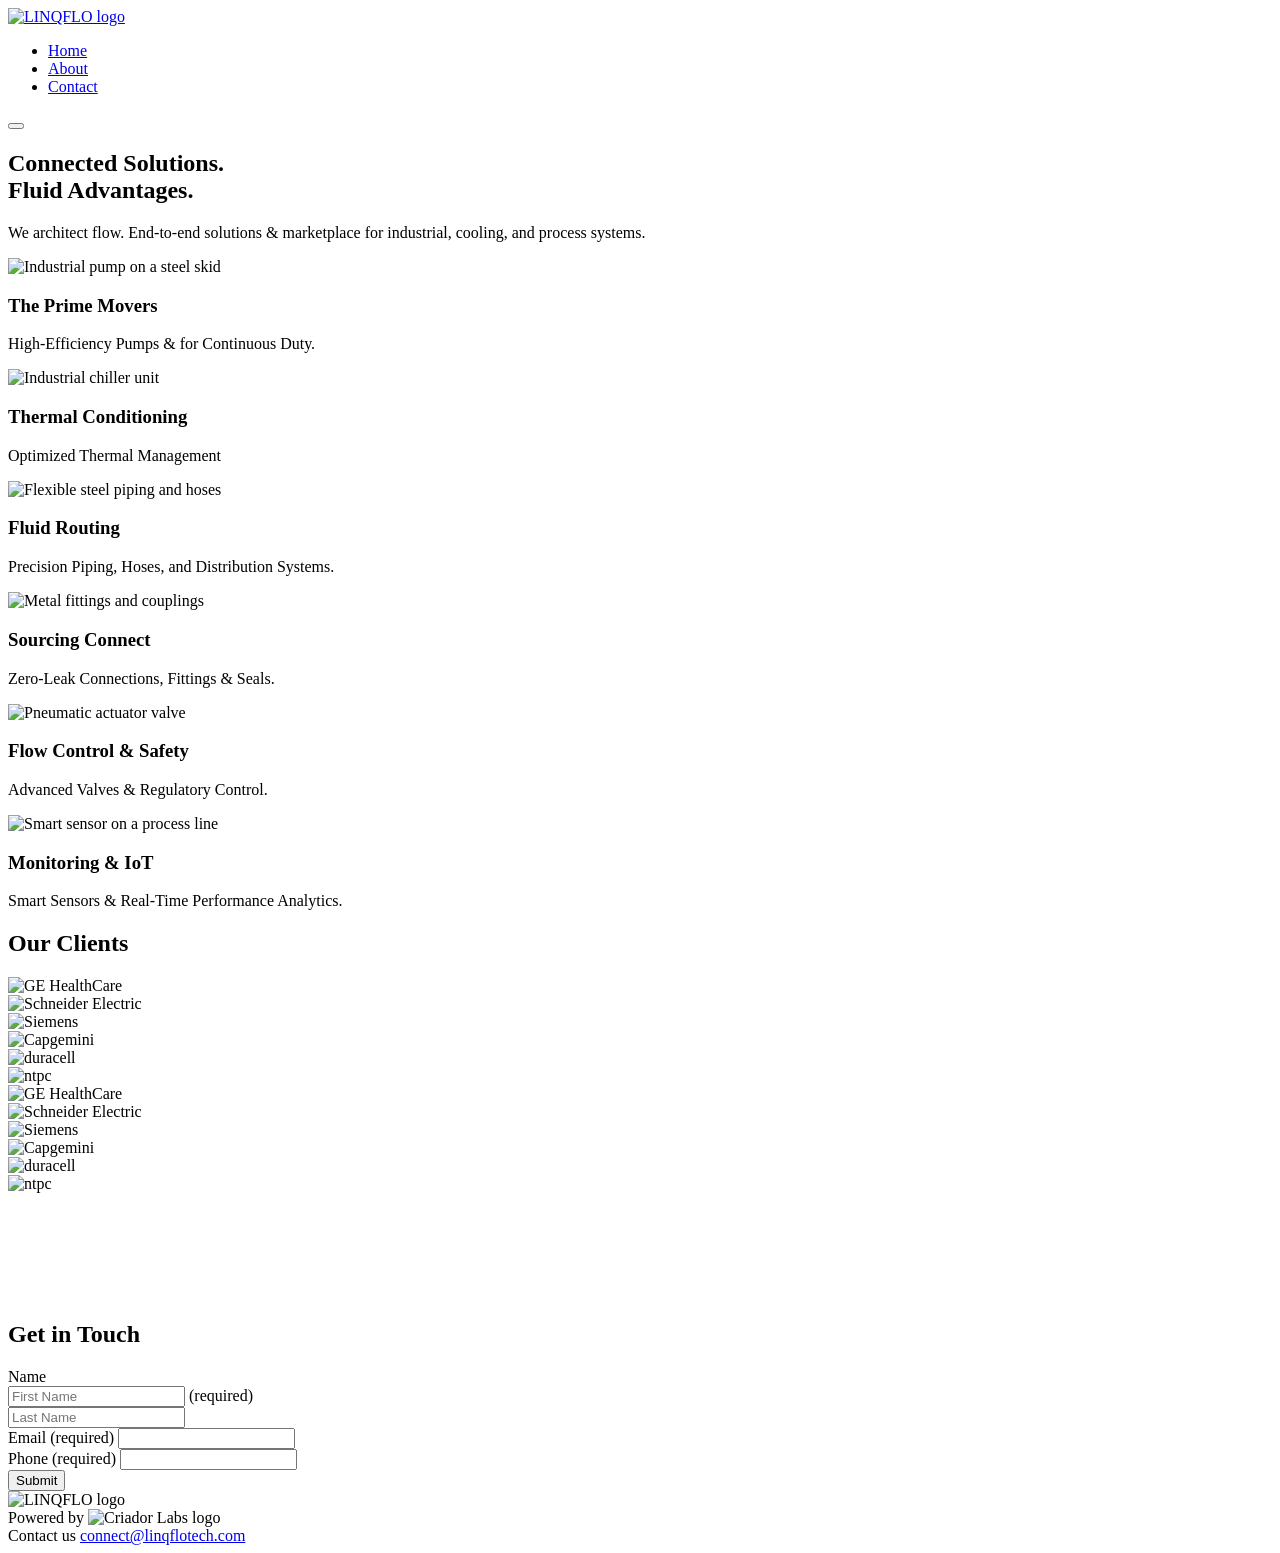
==== index.html @ e1d03553 "Add files via upload" ====
<!DOCTYPE html>
<html lang="en">
<head>
  <meta charset="UTF-8" />
  <meta name="viewport" content="width=device-width, initial-scale=1.0" />
  <title>LINQFLO — Connected Solutions. Fluid Advantages.</title>
  <meta name="description" content="LINQFLO — End-to-end solutions and marketplace for industrial, cooling, and process systems." />

  <!--
    Fonts: Poppins (headings/display) + Montserrat (body).
    CDN trade-off: quick to set up and cached across many sites, but adds an
    external network request. For fully offline/self-hosted builds, download
    the .woff2 files and swap these <link> tags for local @font-face rules.
  -->
  <link rel="preconnect" href="https://fonts.googleapis.com" />
  <link rel="preconnect" href="https://fonts.gstatic.com" crossorigin />
  <link href="https://fonts.googleapis.com/css2?family=Poppins:wght@500;600;700&family=Montserrat:wght@400;500;600&display=swap" rel="stylesheet" />

  <link rel="icon" href="assets/logos/linqflo-logo.svg" type="image/svg+xml" />
  <link rel="stylesheet" href="css/style.css" />
</head>
<body>

  <!-- ================= HEADER ================= -->
  <header class="site-header">
    <div class="container header-inner">
      <a href="#home" class="logo" aria-label="LINQFLO home">
        <img src="assets/logos/LINQFLO.jpg" alt="LINQFLO logo" width="160" height="40" />
      </a>

      <nav class="main-nav" aria-label="Primary">
        <ul>
          <li><a href="#home" class="active">Home</a></li>
          <li><a href="#about">About</a></li>
          <li><a href="#contact">Contact</a></li>
        </ul>
      </nav>

      <button class="nav-toggle" aria-label="Toggle navigation menu" aria-expanded="false" aria-controls="main-nav">
        <span class="bar"></span>
        <span class="bar"></span>
        <span class="bar"></span>
      </button>
    </div>
  </header>

  <main>

    <!-- ================= HERO ================= -->
  <section class="hero" id="home">
  <div class="container">
    <div class="hero-content">
      <h1 class="hero-title">
        Connected Solutions.<br> Fluid Advantages.
      </h1>
      <p class="hero-subtitle">
        We architect flow. End-to-end solutions &amp; marketplace for industrial,
        cooling, and process systems.
      </p>
    </div>
  </div>
</section>

    <!-- ================= SERVICES / CARDS ================= -->
    <section class="services" id="about" aria-label="Our services">
  <div class="container">
    <div class="services-grid">

      <article class="service-card">
        <img src="assets/images/prime movers.webp" alt="Industrial pump on a steel skid" loading="lazy" />
        <div class="card-panel">
          <h3>The Prime Movers</h3>
          <p>High-Efficiency Pumps &amp; for Continuous Duty.</p>
        </div>
      </article>

      <article class="service-card">
        <img src="assets/images/thermal conditiong.webp" alt="Industrial chiller unit" loading="lazy" />
        <div class="card-panel">
          <h3>Thermal Conditioning</h3>
          <p>Optimized Thermal Management</p>
        </div>
      </article>

      <article class="service-card">
        <img src="assets/images/fulid routing.webp" alt="Flexible steel piping and hoses" loading="lazy" />
        <div class="card-panel">
          <h3>Fluid Routing</h3>
          <p>Precision Piping, Hoses, and Distribution Systems.</p>
        </div>
      </article>

      <article class="service-card">
        <img src="assets/images/sourcing connect.webp" alt="Metal fittings and couplings" loading="lazy" />
        <div class="card-panel">
          <h3>Sourcing Connect</h3>
          <p>Zero-Leak Connections, Fittings &amp; Seals.</p>
        </div>
      </article>

      <article class="service-card">
        <img src="assets/images/flow control safety.webp" alt="Pneumatic actuator valve" loading="lazy" />
        <div class="card-panel">
          <h3>Flow Control &amp; Safety</h3>
          <p>Advanced Valves &amp; Regulatory Control.</p>
        </div>
      </article>

      <article class="service-card">
        <img src="assets/images/monitering & iot.webp" alt="Smart sensor on a process line" loading="lazy" />
        <div class="card-panel">
          <h3>Monitoring &amp; IoT</h3>
          <p>Smart Sensors &amp; Real-Time Performance Analytics.</p>
        </div>
      </article>

    </div>
  </div>
</section>

    <!-- ================= CLIENTS ================= -->
    <section class="clients" aria-label="Our clients">
<h1>Our Clients</h1>
    <div class="ss-logo-track">
      <!-- visible sequence -->
      <div class="ss-logo"><img src="https://images.squarespace-cdn.com/content/6a3baa6f5ff8741f1c2051b0/df4a0109-27c8-4e83-9d6c-3a64c9af16cc/GE.png?content-type=image%2Fpng" alt="GE HealthCare"></div>
      <div class="ss-logo"><img src="https://images.squarespace-cdn.com/content/6a3baa6f5ff8741f1c2051b0/f072774a-9556-4f1f-a7f9-0f1aaf42300b/SCH.png?content-type=image%2Fpng" alt="Schneider Electric"></div>
      <div class="ss-logo"><img src="https://images.squarespace-cdn.com/content/6a3baa6f5ff8741f1c2051b0/4d875db3-a9d6-4cb8-b88f-d9929ce87626/SIEM.png?content-type=image%2Fpng" alt="Siemens"></div>
      <div class="ss-logo"><img src="https://images.squarespace-cdn.com/content/6a3baa6f5ff8741f1c2051b0/9ea37c99-db97-44c1-ac46-f3e503bb18cc/CAPGEMINI+LOGO.png?content-type=image%2Fpng" alt="Capgemini"></div>
      <div class="ss-logo"><img src="https://images.squarespace-cdn.com/content/6a3baa6f5ff8741f1c2051b0/273e74a9-d377-460b-892a-52793e7332cc/DURACELL+LOGO.png?content-type=image%2Fpng" alt="duracell"></div>
      <div class="ss-logo"><img src="https://images.squarespace-cdn.com/content/6a3baa6f5ff8741f1c2051b0/150d6fe8-4927-424d-9fd1-13be0b724de5/NTPC+LOGO.png?content-type=image%2Fpng" alt="ntpc"></div>

      <div class="ss-logo"><img src="https://images.squarespace-cdn.com/content/6a3baa6f5ff8741f1c2051b0/df4a0109-27c8-4e83-9d6c-3a64c9af16cc/GE.png?content-type=image%2Fpng" alt="GE HealthCare"></div>
      <div class="ss-logo"><img src="https://images.squarespace-cdn.com/content/6a3baa6f5ff8741f1c2051b0/f072774a-9556-4f1f-a7f9-0f1aaf42300b/SCH.png?content-type=image%2Fpng" alt="Schneider Electric"></div>
      <div class="ss-logo"><img src="https://images.squarespace-cdn.com/content/6a3baa6f5ff8741f1c2051b0/4d875db3-a9d6-4cb8-b88f-d9929ce87626/SIEM.png?content-type=image%2Fpng" alt="Siemens"></div>
      <div class="ss-logo"><img src="https://images.squarespace-cdn.com/content/6a3baa6f5ff8741f1c2051b0/9ea37c99-db97-44c1-ac46-f3e503bb18cc/CAPGEMINI+LOGO.png?content-type=image%2Fpng" alt="Capgemini"></div>
      <div class="ss-logo"><img src="https://images.squarespace-cdn.com/content/6a3baa6f5ff8741f1c2051b0/273e74a9-d377-460b-892a-52793e7332cc/DURACELL+LOGO.png?content-type=image%2Fpng" alt="duracell"></div>
      <div class="ss-logo"><img src="https://images.squarespace-cdn.com/content/6a3baa6f5ff8741f1c2051b0/150d6fe8-4927-424d-9fd1-13be0b724de5/NTPC+LOGO.png?content-type=image%2Fpng" alt="ntpc"></div>
     
    
      <!-- duplicate same full sequence -->
      <div class="ss-logo" aria-hidden="true"><img src="YOUR-GE-URL" alt=""></div>
      <div class="ss-logo" aria-hidden="true"><img src="YOUR-SCH-URL" alt=""></div>
      <div class="ss-logo" aria-hidden="true"><img src="YOUR-SIEM-URL" alt=""></div>

      <div class="ss-logo" aria-hidden="true"><img src="YOUR-GE-URL" alt=""></div>
      <div class="ss-logo" aria-hidden="true"><img src="YOUR-SCH-URL" alt=""></div>
      <div class="ss-logo" aria-hidden="true"><img src="YOUR-SIEM-URL" alt=""></div>

    
    </div>
  </div>
</div>
    </section>

    <!-- ================= CONTACT / CTA ================= -->
    <section class="contact-section">
  <div class="contact-wrap">
    <h2>Get in Touch</h2>

    <form class="contact-form">
      <div class="form-row name-row">
        <div class="field-group">
          <label>Name</label>
          <div class="split-row">
            <div class="split-field">
              <input type="text" placeholder="First Name" />
              <span class="required">(required)</span>
            </div>
            <div class="split-field">
              <input type="text" placeholder="Last Name" />
            </div>
          </div>
        </div>
      </div>

      <div class="form-row">
        <label>Email <span>(required)</span></label>
        <input type="email" placeholder="" />
      </div>

      <div class="form-row">
        <label>Phone <span>(required)</span></label>
        <input type="tel" placeholder="" />
      </div>

      <button type="submit" class="submit-btn">Submit</button>
    </form>
  </div>
</section>

  </main>

  <!-- ================= FOOTER ================= -->
  <footer class="site-footer">
    <div class="container footer-inner">
      <div class="footer-brand">
        <img src="assets/logos/LINQFLO PNG.png" alt="LINQFLO logo" width="140" height="40" />
        <div class="footer-powered">
          <span>Powered by</span>
          <img src="assets/logos/CRIADOR LABS PNG.png" alt="Criador Labs logo" width="120" height="18" />
        </div>
      </div>
      <div class="footer-contact">
        <span class="footer-label">Contact us</span>
        <a href="mailto:connect@linqflotech.com">connect@linqflotech.com</a>
      </div>
    </div>
  </footer>

  <script src="js/main.js"></script>
</body>
</html>
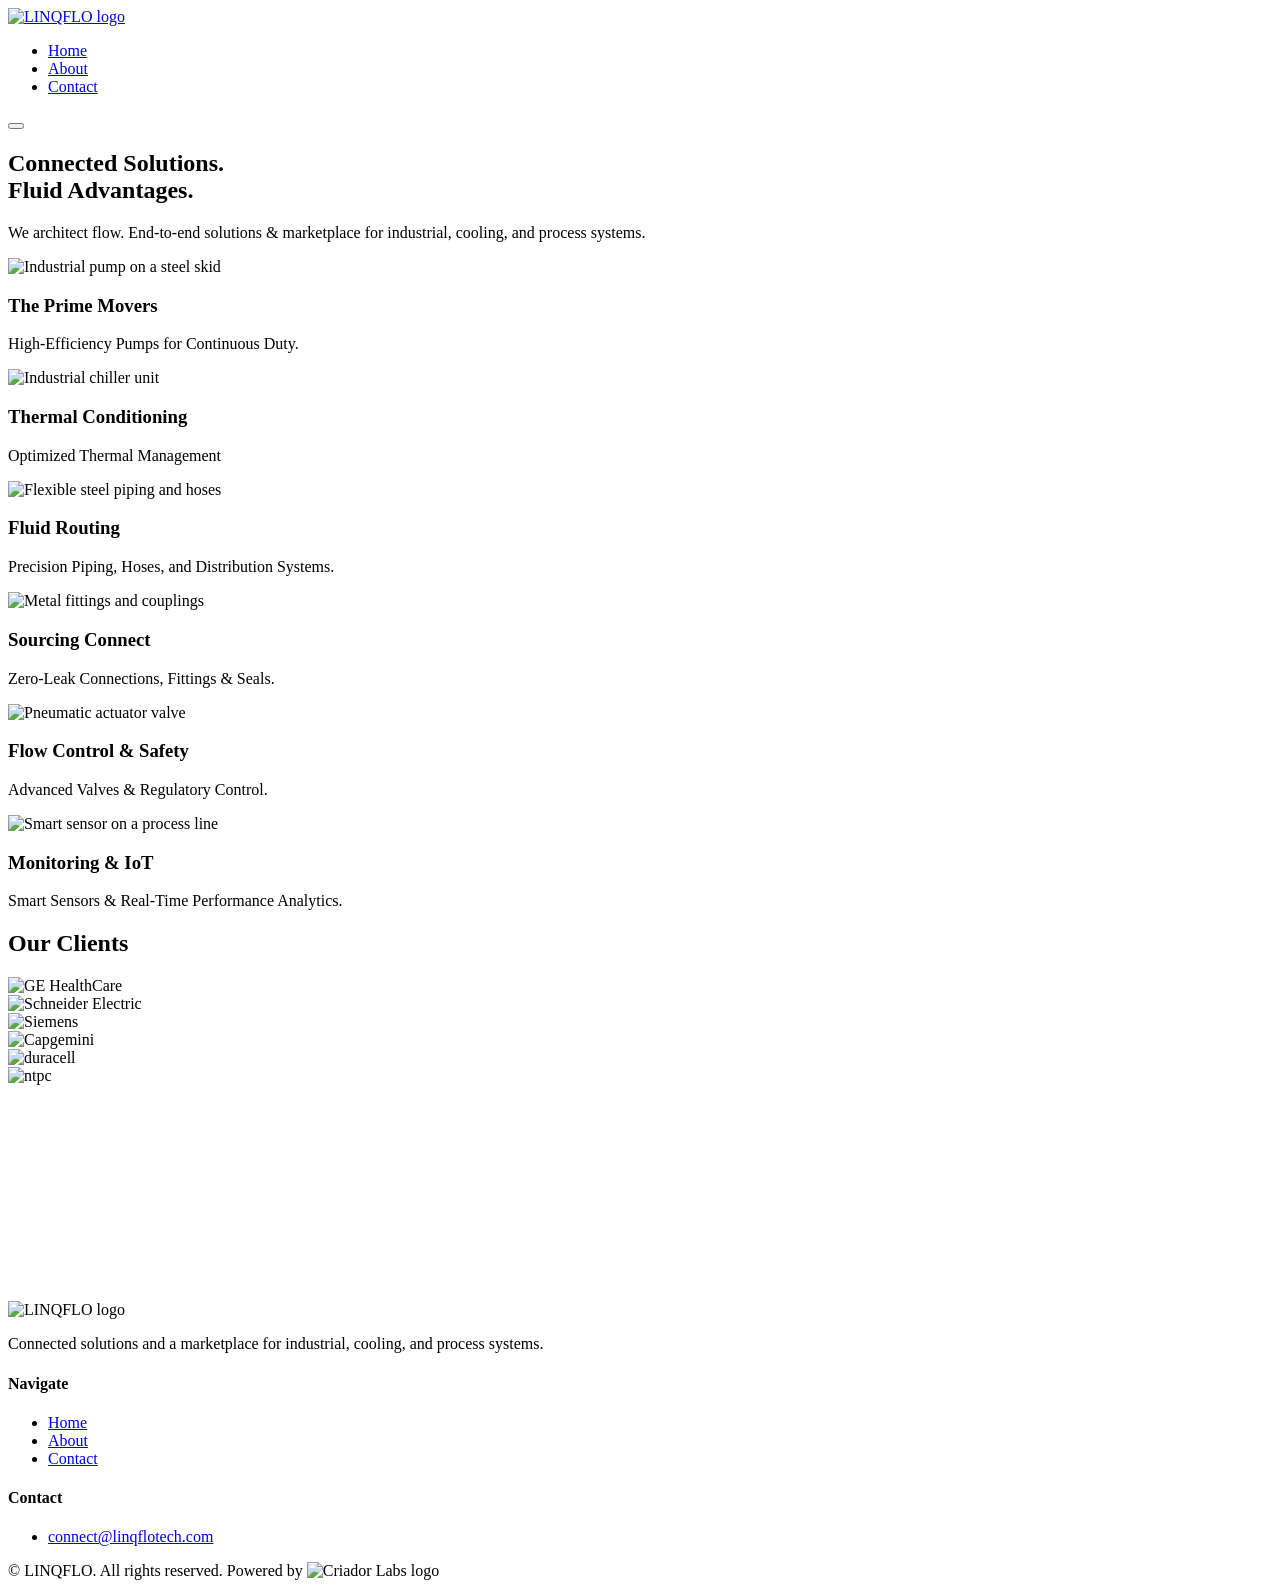
==== commit 9077b53b: "Add files via upload" ====
--- a/index.html
+++ b/index.html
@@ -6,12 +6,6 @@
   <title>LINQFLO — Connected Solutions. Fluid Advantages.</title>
   <meta name="description" content="LINQFLO — End-to-end solutions and marketplace for industrial, cooling, and process systems." />
 
-  <!--
-    Fonts: Poppins (headings/display) + Montserrat (body).
-    CDN trade-off: quick to set up and cached across many sites, but adds an
-    external network request. For fully offline/self-hosted builds, download
-    the .woff2 files and swap these <link> tags for local @font-face rules.
-  -->
   <link rel="preconnect" href="https://fonts.googleapis.com" />
   <link rel="preconnect" href="https://fonts.gstatic.com" crossorigin />
   <link href="https://fonts.googleapis.com/css2?family=Poppins:wght@500;600;700&family=Montserrat:wght@400;500;600&display=swap" rel="stylesheet" />
@@ -24,15 +18,15 @@
   <!-- ================= HEADER ================= -->
   <header class="site-header">
     <div class="container header-inner">
-      <a href="#home" class="logo" aria-label="LINQFLO home">
-        <img src="assets/logos/LINQFLO.jpg" alt="LINQFLO logo" width="160" height="40" />
+      <a href="index.html" class="logo" aria-label="LINQFLO home">
+        <img src="assets/logos/LINQFLO PNG.png" alt="LINQFLO logo" />
       </a>
 
       <nav class="main-nav" aria-label="Primary">
         <ul>
-          <li><a href="#home" class="active">Home</a></li>
-          <li><a href="#about">About</a></li>
-          <li><a href="#contact">Contact</a></li>
+          <li><a href="index.html" class="active">Home</a></li>
+          <li><a href="about.html">About</a></li>
+          <li><a href="contact.html">Contact</a></li>
         </ul>
       </nav>
 
@@ -47,163 +41,142 @@
   <main>
 
     <!-- ================= HERO ================= -->
-  <section class="hero" id="home">
-  <div class="container">
-    <div class="hero-content">
-      <h1 class="hero-title">
-        Connected Solutions.<br> Fluid Advantages.
-      </h1>
-      <p class="hero-subtitle">
-        We architect flow. End-to-end solutions &amp; marketplace for industrial,
-        cooling, and process systems.
-      </p>
-    </div>
-  </div>
-</section>
+    <section class="hero" id="home">
+      <div class="container">
+        <div class="hero-content">
+          <h1 class="hero-title">
+            Connected Solutions.<br> Fluid Advantages.
+          </h1>
+          <p class="hero-subtitle">
+            We architect flow. End-to-end solutions &amp; marketplace for industrial,
+            cooling, and process systems.
+          </p>
+        </div>
+      </div>
+    </section>
 
     <!-- ================= SERVICES / CARDS ================= -->
-    <section class="services" id="about" aria-label="Our services">
-  <div class="container">
-    <div class="services-grid">
+    <section class="services" aria-label="Our services">
+      <div class="container">
+        <div class="services-grid">
 
-      <article class="service-card">
-        <img src="assets/images/prime movers.webp" alt="Industrial pump on a steel skid" loading="lazy" />
-        <div class="card-panel">
-          <h3>The Prime Movers</h3>
-          <p>High-Efficiency Pumps &amp; for Continuous Duty.</p>
+          <article class="service-card">
+            <img src="assets/images/prime movers.webp" alt="Industrial pump on a steel skid" loading="lazy" />
+            <div class="card-panel">
+              <h3>The Prime Movers</h3>
+              <p>High-Efficiency Pumps for Continuous Duty.</p>
+            </div>
+          </article>
+
+          <article class="service-card">
+            <img src="assets/images/thermal conditiong.webp" alt="Industrial chiller unit" loading="lazy" />
+            <div class="card-panel">
+              <h3>Thermal Conditioning</h3>
+              <p>Optimized Thermal Management</p>
+            </div>
+          </article>
+
+          <article class="service-card">
+            <img src="assets/images/fulid routing.webp" alt="Flexible steel piping and hoses" loading="lazy" />
+            <div class="card-panel">
+              <h3>Fluid Routing</h3>
+              <p>Precision Piping, Hoses, and Distribution Systems.</p>
+            </div>
+          </article>
+
+          <article class="service-card">
+            <img src="assets/images/sourcing connect.webp" alt="Metal fittings and couplings" loading="lazy" />
+            <div class="card-panel">
+              <h3>Sourcing Connect</h3>
+              <p>Zero-Leak Connections, Fittings &amp; Seals.</p>
+            </div>
+          </article>
+
+          <article class="service-card">
+            <img src="assets/images/flow control safety.webp" alt="Pneumatic actuator valve" loading="lazy" />
+            <div class="card-panel">
+              <h3>Flow Control &amp; Safety</h3>
+              <p>Advanced Valves &amp; Regulatory Control.</p>
+            </div>
+          </article>
+
+          <article class="service-card">
+            <img src="assets/images/monitering & iot.webp" alt="Smart sensor on a process line" loading="lazy" />
+            <div class="card-panel">
+              <h3>Monitoring &amp; IoT</h3>
+              <p>Smart Sensors &amp; Real-Time Performance Analytics.</p>
+            </div>
+          </article>
+
         </div>
-      </article>
-
-      <article class="service-card">
-        <img src="assets/images/thermal conditiong.webp" alt="Industrial chiller unit" loading="lazy" />
-        <div class="card-panel">
-          <h3>Thermal Conditioning</h3>
-          <p>Optimized Thermal Management</p>
-        </div>
-      </article>
-
-      <article class="service-card">
-        <img src="assets/images/fulid routing.webp" alt="Flexible steel piping and hoses" loading="lazy" />
-        <div class="card-panel">
-          <h3>Fluid Routing</h3>
-          <p>Precision Piping, Hoses, and Distribution Systems.</p>
-        </div>
-      </article>
-
-      <article class="service-card">
-        <img src="assets/images/sourcing connect.webp" alt="Metal fittings and couplings" loading="lazy" />
-        <div class="card-panel">
-          <h3>Sourcing Connect</h3>
-          <p>Zero-Leak Connections, Fittings &amp; Seals.</p>
-        </div>
-      </article>
-
-      <article class="service-card">
-        <img src="assets/images/flow control safety.webp" alt="Pneumatic actuator valve" loading="lazy" />
-        <div class="card-panel">
-          <h3>Flow Control &amp; Safety</h3>
-          <p>Advanced Valves &amp; Regulatory Control.</p>
-        </div>
-      </article>
-
-      <article class="service-card">
-        <img src="assets/images/monitering & iot.webp" alt="Smart sensor on a process line" loading="lazy" />
-        <div class="card-panel">
-          <h3>Monitoring &amp; IoT</h3>
-          <p>Smart Sensors &amp; Real-Time Performance Analytics.</p>
-        </div>
-      </article>
-
-    </div>
-  </div>
-</section>
+      </div>
+    </section>
 
     <!-- ================= CLIENTS ================= -->
     <section class="clients" aria-label="Our clients">
-<h1>Our Clients</h1>
-    <div class="ss-logo-track">
-      <!-- visible sequence -->
-      <div class="ss-logo"><img src="https://images.squarespace-cdn.com/content/6a3baa6f5ff8741f1c2051b0/df4a0109-27c8-4e83-9d6c-3a64c9af16cc/GE.png?content-type=image%2Fpng" alt="GE HealthCare"></div>
-      <div class="ss-logo"><img src="https://images.squarespace-cdn.com/content/6a3baa6f5ff8741f1c2051b0/f072774a-9556-4f1f-a7f9-0f1aaf42300b/SCH.png?content-type=image%2Fpng" alt="Schneider Electric"></div>
-      <div class="ss-logo"><img src="https://images.squarespace-cdn.com/content/6a3baa6f5ff8741f1c2051b0/4d875db3-a9d6-4cb8-b88f-d9929ce87626/SIEM.png?content-type=image%2Fpng" alt="Siemens"></div>
-      <div class="ss-logo"><img src="https://images.squarespace-cdn.com/content/6a3baa6f5ff8741f1c2051b0/9ea37c99-db97-44c1-ac46-f3e503bb18cc/CAPGEMINI+LOGO.png?content-type=image%2Fpng" alt="Capgemini"></div>
-      <div class="ss-logo"><img src="https://images.squarespace-cdn.com/content/6a3baa6f5ff8741f1c2051b0/273e74a9-d377-460b-892a-52793e7332cc/DURACELL+LOGO.png?content-type=image%2Fpng" alt="duracell"></div>
-      <div class="ss-logo"><img src="https://images.squarespace-cdn.com/content/6a3baa6f5ff8741f1c2051b0/150d6fe8-4927-424d-9fd1-13be0b724de5/NTPC+LOGO.png?content-type=image%2Fpng" alt="ntpc"></div>
+      <div class="container">
+        <h2>Our Clients</h2>
+        <div class="ss-logo-loop">
+          <div class="ss-logo-track">
+            <!-- visible sequence -->
+            <div class="ss-logo"><img src="https://images.squarespace-cdn.com/content/6a3baa6f5ff8741f1c2051b0/df4a0109-27c8-4e83-9d6c-3a64c9af16cc/GE.png?content-type=image%2Fpng" alt="GE HealthCare"></div>
+            <div class="ss-logo"><img src="https://images.squarespace-cdn.com/content/6a3baa6f5ff8741f1c2051b0/f072774a-9556-4f1f-a7f9-0f1aaf42300b/SCH.png?content-type=image%2Fpng" alt="Schneider Electric"></div>
+            <div class="ss-logo"><img src="https://images.squarespace-cdn.com/content/6a3baa6f5ff8741f1c2051b0/4d875db3-a9d6-4cb8-b88f-d9929ce87626/SIEM.png?content-type=image%2Fpng" alt="Siemens"></div>
+            <div class="ss-logo"><img src="https://images.squarespace-cdn.com/content/6a3baa6f5ff8741f1c2051b0/9ea37c99-db97-44c1-ac46-f3e503bb18cc/CAPGEMINI+LOGO.png?content-type=image%2Fpng" alt="Capgemini"></div>
+            <div class="ss-logo"><img src="https://images.squarespace-cdn.com/content/6a3baa6f5ff8741f1c2051b0/273e74a9-d377-460b-892a-52793e7332cc/DURACELL+LOGO.png?content-type=image%2Fpng" alt="duracell"></div>
+            <div class="ss-logo"><img src="https://images.squarespace-cdn.com/content/6a3baa6f5ff8741f1c2051b0/150d6fe8-4927-424d-9fd1-13be0b724de5/NTPC+LOGO.png?content-type=image%2Fpng" alt="ntpc"></div>
 
-      <div class="ss-logo"><img src="https://images.squarespace-cdn.com/content/6a3baa6f5ff8741f1c2051b0/df4a0109-27c8-4e83-9d6c-3a64c9af16cc/GE.png?content-type=image%2Fpng" alt="GE HealthCare"></div>
-      <div class="ss-logo"><img src="https://images.squarespace-cdn.com/content/6a3baa6f5ff8741f1c2051b0/f072774a-9556-4f1f-a7f9-0f1aaf42300b/SCH.png?content-type=image%2Fpng" alt="Schneider Electric"></div>
-      <div class="ss-logo"><img src="https://images.squarespace-cdn.com/content/6a3baa6f5ff8741f1c2051b0/4d875db3-a9d6-4cb8-b88f-d9929ce87626/SIEM.png?content-type=image%2Fpng" alt="Siemens"></div>
-      <div class="ss-logo"><img src="https://images.squarespace-cdn.com/content/6a3baa6f5ff8741f1c2051b0/9ea37c99-db97-44c1-ac46-f3e503bb18cc/CAPGEMINI+LOGO.png?content-type=image%2Fpng" alt="Capgemini"></div>
-      <div class="ss-logo"><img src="https://images.squarespace-cdn.com/content/6a3baa6f5ff8741f1c2051b0/273e74a9-d377-460b-892a-52793e7332cc/DURACELL+LOGO.png?content-type=image%2Fpng" alt="duracell"></div>
-      <div class="ss-logo"><img src="https://images.squarespace-cdn.com/content/6a3baa6f5ff8741f1c2051b0/150d6fe8-4927-424d-9fd1-13be0b724de5/NTPC+LOGO.png?content-type=image%2Fpng" alt="ntpc"></div>
-     
-    
-      <!-- duplicate same full sequence -->
-      <div class="ss-logo" aria-hidden="true"><img src="YOUR-GE-URL" alt=""></div>
-      <div class="ss-logo" aria-hidden="true"><img src="YOUR-SCH-URL" alt=""></div>
-      <div class="ss-logo" aria-hidden="true"><img src="YOUR-SIEM-URL" alt=""></div>
+            <!-- duplicate sequence for seamless loop (aria-hidden so screen readers don't repeat) -->
+            <div class="ss-logo" aria-hidden="true"><img src="https://images.squarespace-cdn.com/content/6a3baa6f5ff8741f1c2051b0/df4a0109-27c8-4e83-9d6c-3a64c9af16cc/GE.png?content-type=image%2Fpng" alt=""></div>
+            <div class="ss-logo" aria-hidden="true"><img src="https://images.squarespace-cdn.com/content/6a3baa6f5ff8741f1c2051b0/f072774a-9556-4f1f-a7f9-0f1aaf42300b/SCH.png?content-type=image%2Fpng" alt=""></div>
+            <div class="ss-logo" aria-hidden="true"><img src="https://images.squarespace-cdn.com/content/6a3baa6f5ff8741f1c2051b0/4d875db3-a9d6-4cb8-b88f-d9929ce87626/SIEM.png?content-type=image%2Fpng" alt=""></div>
+            <div class="ss-logo" aria-hidden="true"><img src="https://images.squarespace-cdn.com/content/6a3baa6f5ff8741f1c2051b0/9ea37c99-db97-44c1-ac46-f3e503bb18cc/CAPGEMINI+LOGO.png?content-type=image%2Fpng" alt=""></div>
+            <div class="ss-logo" aria-hidden="true"><img src="https://images.squarespace-cdn.com/content/6a3baa6f5ff8741f1c2051b0/273e74a9-d377-460b-892a-52793e7332cc/DURACELL+LOGO.png?content-type=image%2Fpng" alt=""></div>
+            <div class="ss-logo" aria-hidden="true"><img src="https://images.squarespace-cdn.com/content/6a3baa6f5ff8741f1c2051b0/150d6fe8-4927-424d-9fd1-13be0b724de5/NTPC+LOGO.png?content-type=image%2Fpng" alt=""></div>
 
-      <div class="ss-logo" aria-hidden="true"><img src="YOUR-GE-URL" alt=""></div>
-      <div class="ss-logo" aria-hidden="true"><img src="YOUR-SCH-URL" alt=""></div>
-      <div class="ss-logo" aria-hidden="true"><img src="YOUR-SIEM-URL" alt=""></div>
-
-    
-    </div>
-  </div>
-</div>
-    </section>
-
-    <!-- ================= CONTACT / CTA ================= -->
-    <section class="contact-section">
-  <div class="contact-wrap">
-    <h2>Get in Touch</h2>
-
-    <form class="contact-form">
-      <div class="form-row name-row">
-        <div class="field-group">
-          <label>Name</label>
-          <div class="split-row">
-            <div class="split-field">
-              <input type="text" placeholder="First Name" />
-              <span class="required">(required)</span>
-            </div>
-            <div class="split-field">
-              <input type="text" placeholder="Last Name" />
-            </div>
+            <!-- duplicate sequence for seamless loop (aria-hidden so screen readers don't repeat) -->
+            <div class="ss-logo" aria-hidden="true"><img src="https://images.squarespace-cdn.com/content/6a3baa6f5ff8741f1c2051b0/df4a0109-27c8-4e83-9d6c-3a64c9af16cc/GE.png?content-type=image%2Fpng" alt=""></div>
+            <div class="ss-logo" aria-hidden="true"><img src="https://images.squarespace-cdn.com/content/6a3baa6f5ff8741f1c2051b0/f072774a-9556-4f1f-a7f9-0f1aaf42300b/SCH.png?content-type=image%2Fpng" alt=""></div>
+            <div class="ss-logo" aria-hidden="true"><img src="https://images.squarespace-cdn.com/content/6a3baa6f5ff8741f1c2051b0/4d875db3-a9d6-4cb8-b88f-d9929ce87626/SIEM.png?content-type=image%2Fpng" alt=""></div>
+            <div class="ss-logo" aria-hidden="true"><img src="https://images.squarespace-cdn.com/content/6a3baa6f5ff8741f1c2051b0/9ea37c99-db97-44c1-ac46-f3e503bb18cc/CAPGEMINI+LOGO.png?content-type=image%2Fpng" alt=""></div>
+            <div class="ss-logo" aria-hidden="true"><img src="https://images.squarespace-cdn.com/content/6a3baa6f5ff8741f1c2051b0/273e74a9-d377-460b-892a-52793e7332cc/DURACELL+LOGO.png?content-type=image%2Fpng" alt=""></div>
+            <div class="ss-logo" aria-hidden="true"><img src="https://images.squarespace-cdn.com/content/6a3baa6f5ff8741f1c2051b0/150d6fe8-4927-424d-9fd1-13be0b724de5/NTPC+LOGO.png?content-type=image%2Fpng" alt=""></div>
           </div>
         </div>
       </div>
-
-      <div class="form-row">
-        <label>Email <span>(required)</span></label>
-        <input type="email" placeholder="" />
-      </div>
-
-      <div class="form-row">
-        <label>Phone <span>(required)</span></label>
-        <input type="tel" placeholder="" />
-      </div>
-
-      <button type="submit" class="submit-btn">Submit</button>
-    </form>
-  </div>
-</section>
+    </section>
 
   </main>
 
   <!-- ================= FOOTER ================= -->
   <footer class="site-footer">
-    <div class="container footer-inner">
-      <div class="footer-brand">
-        <img src="assets/logos/LINQFLO PNG.png" alt="LINQFLO logo" width="140" height="40" />
-        <div class="footer-powered">
-          <span>Powered by</span>
-          <img src="assets/logos/CRIADOR LABS PNG.png" alt="Criador Labs logo" width="120" height="18" />
+    <div class="container">
+      <div class="footer-grid">
+        <div class="footer-brand-col">
+          <img src="assets/logos/LINQFLO PNG.png" alt="LINQFLO logo" />
+          <p class="footer-tagline">Connected solutions and a marketplace for industrial, cooling, and process systems.</p>
+        </div>
+        <div class="footer-col">
+          <h4>Navigate</h4>
+          <ul>
+            <li><a href="index.html">Home</a></li>
+            <li><a href="about.html">About</a></li>
+            <li><a href="contact.html">Contact</a></li>
+          </ul>
+        </div>
+        <div class="footer-col">
+          <h4>Contact</h4>
+          <ul>
+            <li><a href="mailto:connect@linqflotech.com">connect@linqflotech.com</a></li>
+          </ul>
         </div>
       </div>
-      <div class="footer-contact">
-        <span class="footer-label">Contact us</span>
-        <a href="mailto:connect@linqflotech.com">connect@linqflotech.com</a>
+      <div class="footer-bottom">
+        <span>&copy; <span id="year"></span> LINQFLO. All rights reserved.</span>
+        <span class="footer-powered">
+          Powered by
+          <img src="assets/logos/CRIADOR LABS PNG.png" alt="Criador Labs logo" />
+        </span>
       </div>
     </div>
   </footer>
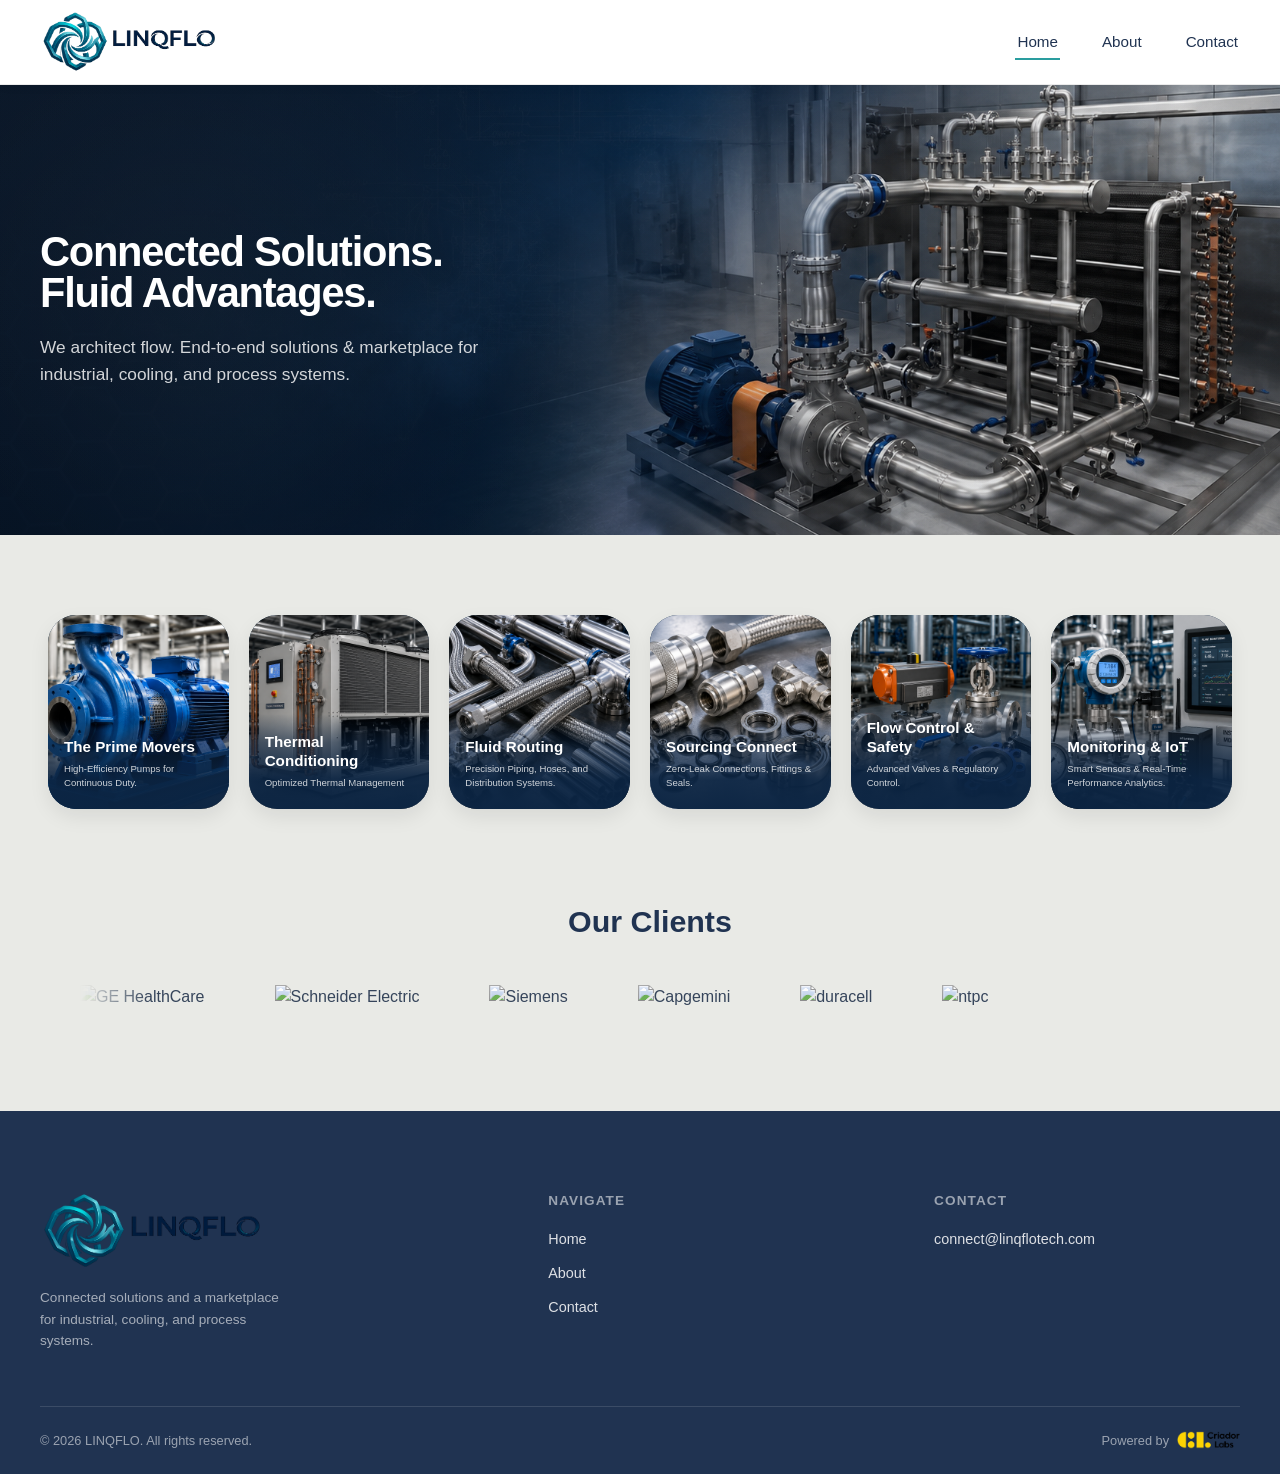
==== commit 1452513c: "Add files via upload" ====
--- a/index.html
+++ b/index.html
@@ -1,186 +1,188 @@
-<!DOCTYPE html>
-<html lang="en">
-<head>
-  <meta charset="UTF-8" />
-  <meta name="viewport" content="width=device-width, initial-scale=1.0" />
-  <title>LINQFLO — Connected Solutions. Fluid Advantages.</title>
-  <meta name="description" content="LINQFLO — End-to-end solutions and marketplace for industrial, cooling, and process systems." />
-
-  <link rel="preconnect" href="https://fonts.googleapis.com" />
-  <link rel="preconnect" href="https://fonts.gstatic.com" crossorigin />
-  <link href="https://fonts.googleapis.com/css2?family=Poppins:wght@500;600;700&family=Montserrat:wght@400;500;600&display=swap" rel="stylesheet" />
-
-  <link rel="icon" href="assets/logos/linqflo-logo.svg" type="image/svg+xml" />
-  <link rel="stylesheet" href="css/style.css" />
-</head>
-<body>
-
-  <!-- ================= HEADER ================= -->
-  <header class="site-header">
-    <div class="container header-inner">
-      <a href="index.html" class="logo" aria-label="LINQFLO home">
-        <img src="assets/logos/LINQFLO PNG.png" alt="LINQFLO logo" />
-      </a>
-
-      <nav class="main-nav" aria-label="Primary">
-        <ul>
-          <li><a href="index.html" class="active">Home</a></li>
-          <li><a href="about.html">About</a></li>
-          <li><a href="contact.html">Contact</a></li>
-        </ul>
-      </nav>
-
-      <button class="nav-toggle" aria-label="Toggle navigation menu" aria-expanded="false" aria-controls="main-nav">
-        <span class="bar"></span>
-        <span class="bar"></span>
-        <span class="bar"></span>
-      </button>
-    </div>
-  </header>
-
-  <main>
-
-    <!-- ================= HERO ================= -->
-    <section class="hero" id="home">
-      <div class="container">
-        <div class="hero-content">
-          <h1 class="hero-title">
-            Connected Solutions.<br> Fluid Advantages.
-          </h1>
-          <p class="hero-subtitle">
-            We architect flow. End-to-end solutions &amp; marketplace for industrial,
-            cooling, and process systems.
-          </p>
-        </div>
-      </div>
-    </section>
-
-    <!-- ================= SERVICES / CARDS ================= -->
-    <section class="services" aria-label="Our services">
-      <div class="container">
-        <div class="services-grid">
-
-          <article class="service-card">
-            <img src="assets/images/prime movers.webp" alt="Industrial pump on a steel skid" loading="lazy" />
-            <div class="card-panel">
-              <h3>The Prime Movers</h3>
-              <p>High-Efficiency Pumps for Continuous Duty.</p>
-            </div>
-          </article>
-
-          <article class="service-card">
-            <img src="assets/images/thermal conditiong.webp" alt="Industrial chiller unit" loading="lazy" />
-            <div class="card-panel">
-              <h3>Thermal Conditioning</h3>
-              <p>Optimized Thermal Management</p>
-            </div>
-          </article>
-
-          <article class="service-card">
-            <img src="assets/images/fulid routing.webp" alt="Flexible steel piping and hoses" loading="lazy" />
-            <div class="card-panel">
-              <h3>Fluid Routing</h3>
-              <p>Precision Piping, Hoses, and Distribution Systems.</p>
-            </div>
-          </article>
-
-          <article class="service-card">
-            <img src="assets/images/sourcing connect.webp" alt="Metal fittings and couplings" loading="lazy" />
-            <div class="card-panel">
-              <h3>Sourcing Connect</h3>
-              <p>Zero-Leak Connections, Fittings &amp; Seals.</p>
-            </div>
-          </article>
-
-          <article class="service-card">
-            <img src="assets/images/flow control safety.webp" alt="Pneumatic actuator valve" loading="lazy" />
-            <div class="card-panel">
-              <h3>Flow Control &amp; Safety</h3>
-              <p>Advanced Valves &amp; Regulatory Control.</p>
-            </div>
-          </article>
-
-          <article class="service-card">
-            <img src="assets/images/monitering & iot.webp" alt="Smart sensor on a process line" loading="lazy" />
-            <div class="card-panel">
-              <h3>Monitoring &amp; IoT</h3>
-              <p>Smart Sensors &amp; Real-Time Performance Analytics.</p>
-            </div>
-          </article>
-
-        </div>
-      </div>
-    </section>
-
-    <!-- ================= CLIENTS ================= -->
-    <section class="clients" aria-label="Our clients">
-      <div class="container">
-        <h2>Our Clients</h2>
-        <div class="ss-logo-loop">
-          <div class="ss-logo-track">
-            <!-- visible sequence -->
-            <div class="ss-logo"><img src="https://images.squarespace-cdn.com/content/6a3baa6f5ff8741f1c2051b0/df4a0109-27c8-4e83-9d6c-3a64c9af16cc/GE.png?content-type=image%2Fpng" alt="GE HealthCare"></div>
-            <div class="ss-logo"><img src="https://images.squarespace-cdn.com/content/6a3baa6f5ff8741f1c2051b0/f072774a-9556-4f1f-a7f9-0f1aaf42300b/SCH.png?content-type=image%2Fpng" alt="Schneider Electric"></div>
-            <div class="ss-logo"><img src="https://images.squarespace-cdn.com/content/6a3baa6f5ff8741f1c2051b0/4d875db3-a9d6-4cb8-b88f-d9929ce87626/SIEM.png?content-type=image%2Fpng" alt="Siemens"></div>
-            <div class="ss-logo"><img src="https://images.squarespace-cdn.com/content/6a3baa6f5ff8741f1c2051b0/9ea37c99-db97-44c1-ac46-f3e503bb18cc/CAPGEMINI+LOGO.png?content-type=image%2Fpng" alt="Capgemini"></div>
-            <div class="ss-logo"><img src="https://images.squarespace-cdn.com/content/6a3baa6f5ff8741f1c2051b0/273e74a9-d377-460b-892a-52793e7332cc/DURACELL+LOGO.png?content-type=image%2Fpng" alt="duracell"></div>
-            <div class="ss-logo"><img src="https://images.squarespace-cdn.com/content/6a3baa6f5ff8741f1c2051b0/150d6fe8-4927-424d-9fd1-13be0b724de5/NTPC+LOGO.png?content-type=image%2Fpng" alt="ntpc"></div>
-
-            <!-- duplicate sequence for seamless loop (aria-hidden so screen readers don't repeat) -->
-            <div class="ss-logo" aria-hidden="true"><img src="https://images.squarespace-cdn.com/content/6a3baa6f5ff8741f1c2051b0/df4a0109-27c8-4e83-9d6c-3a64c9af16cc/GE.png?content-type=image%2Fpng" alt=""></div>
-            <div class="ss-logo" aria-hidden="true"><img src="https://images.squarespace-cdn.com/content/6a3baa6f5ff8741f1c2051b0/f072774a-9556-4f1f-a7f9-0f1aaf42300b/SCH.png?content-type=image%2Fpng" alt=""></div>
-            <div class="ss-logo" aria-hidden="true"><img src="https://images.squarespace-cdn.com/content/6a3baa6f5ff8741f1c2051b0/4d875db3-a9d6-4cb8-b88f-d9929ce87626/SIEM.png?content-type=image%2Fpng" alt=""></div>
-            <div class="ss-logo" aria-hidden="true"><img src="https://images.squarespace-cdn.com/content/6a3baa6f5ff8741f1c2051b0/9ea37c99-db97-44c1-ac46-f3e503bb18cc/CAPGEMINI+LOGO.png?content-type=image%2Fpng" alt=""></div>
-            <div class="ss-logo" aria-hidden="true"><img src="https://images.squarespace-cdn.com/content/6a3baa6f5ff8741f1c2051b0/273e74a9-d377-460b-892a-52793e7332cc/DURACELL+LOGO.png?content-type=image%2Fpng" alt=""></div>
-            <div class="ss-logo" aria-hidden="true"><img src="https://images.squarespace-cdn.com/content/6a3baa6f5ff8741f1c2051b0/150d6fe8-4927-424d-9fd1-13be0b724de5/NTPC+LOGO.png?content-type=image%2Fpng" alt=""></div>
-
-            <!-- duplicate sequence for seamless loop (aria-hidden so screen readers don't repeat) -->
-            <div class="ss-logo" aria-hidden="true"><img src="https://images.squarespace-cdn.com/content/6a3baa6f5ff8741f1c2051b0/df4a0109-27c8-4e83-9d6c-3a64c9af16cc/GE.png?content-type=image%2Fpng" alt=""></div>
-            <div class="ss-logo" aria-hidden="true"><img src="https://images.squarespace-cdn.com/content/6a3baa6f5ff8741f1c2051b0/f072774a-9556-4f1f-a7f9-0f1aaf42300b/SCH.png?content-type=image%2Fpng" alt=""></div>
-            <div class="ss-logo" aria-hidden="true"><img src="https://images.squarespace-cdn.com/content/6a3baa6f5ff8741f1c2051b0/4d875db3-a9d6-4cb8-b88f-d9929ce87626/SIEM.png?content-type=image%2Fpng" alt=""></div>
-            <div class="ss-logo" aria-hidden="true"><img src="https://images.squarespace-cdn.com/content/6a3baa6f5ff8741f1c2051b0/9ea37c99-db97-44c1-ac46-f3e503bb18cc/CAPGEMINI+LOGO.png?content-type=image%2Fpng" alt=""></div>
-            <div class="ss-logo" aria-hidden="true"><img src="https://images.squarespace-cdn.com/content/6a3baa6f5ff8741f1c2051b0/273e74a9-d377-460b-892a-52793e7332cc/DURACELL+LOGO.png?content-type=image%2Fpng" alt=""></div>
-            <div class="ss-logo" aria-hidden="true"><img src="https://images.squarespace-cdn.com/content/6a3baa6f5ff8741f1c2051b0/150d6fe8-4927-424d-9fd1-13be0b724de5/NTPC+LOGO.png?content-type=image%2Fpng" alt=""></div>
-          </div>
-        </div>
-      </div>
-    </section>
-
-  </main>
-
-  <!-- ================= FOOTER ================= -->
-  <footer class="site-footer">
-    <div class="container">
-      <div class="footer-grid">
-        <div class="footer-brand-col">
-          <img src="assets/logos/LINQFLO PNG.png" alt="LINQFLO logo" />
-          <p class="footer-tagline">Connected solutions and a marketplace for industrial, cooling, and process systems.</p>
-        </div>
-        <div class="footer-col">
-          <h4>Navigate</h4>
-          <ul>
-            <li><a href="index.html">Home</a></li>
-            <li><a href="about.html">About</a></li>
-            <li><a href="contact.html">Contact</a></li>
-          </ul>
-        </div>
-        <div class="footer-col">
-          <h4>Contact</h4>
-          <ul>
-            <li><a href="mailto:connect@linqflotech.com">connect@linqflotech.com</a></li>
-          </ul>
-        </div>
-      </div>
-      <div class="footer-bottom">
-        <span>&copy; <span id="year"></span> LINQFLO. All rights reserved.</span>
-        <span class="footer-powered">
-          Powered by
-          <img src="assets/logos/CRIADOR LABS PNG.png" alt="Criador Labs logo" />
-        </span>
-      </div>
-    </div>
-  </footer>
-
-  <script src="js/main.js"></script>
-</body>
-</html>
+<!DOCTYPE html>
+<html lang="en">
+<head>
+  <meta charset="UTF-8" />
+  <meta name="viewport" content="width=device-width, initial-scale=1.0" />
+  <title>LINQFLO — Connected Solutions. Fluid Advantages.</title>
+  <meta name="description" content="LINQFLO — End-to-end solutions and marketplace for industrial, cooling, and process systems." />
+
+  <link rel="preconnect" href="https://fonts.googleapis.com" />
+  <link rel="preconnect" href="https://fonts.gstatic.com" crossorigin />
+  <link href="https://fonts.googleapis.com/css2?family=Poppins:wght@500;600;700&family=Montserrat:wght@400;500;600&display=swap" rel="stylesheet" />
+
+  <link rel="icon" href="assets/logos/linqflo-logo.svg" type="image/svg+xml" />
+  <link rel="stylesheet" href="css/style.css" />
+</head>
+<body>
+
+  <!-- ================= HEADER ================= -->
+  <header class="site-header">
+    <div class="container header-inner">
+      <a href="index.html" class="logo" aria-label="LINQFLO home">
+        <img src="assets/logos/LINQFLO PNG.png" alt="LINQFLO logo" />
+      </a>
+
+      <nav class="main-nav" aria-label="Primary">
+        <ul>
+          <li><a href="index.html" class="active">Home</a></li>
+          <li><a href="about.html">About</a></li>
+          <li><a href="contact.html">Contact</a></li>
+        </ul>
+      </nav>
+
+      <button class="nav-toggle" aria-label="Toggle navigation menu" aria-expanded="false" aria-controls="main-nav">
+        <span class="bar"></span>
+        <span class="bar"></span>
+        <span class="bar"></span>
+      </button>
+    </div>
+  </header>
+
+  <main>
+
+    <!-- ================= HERO ================= -->
+    <section class="hero" id="home">
+      <div class="container">
+        <div class="hero-content">
+          <h1 class="hero-title">
+            Connected Solutions.<br> Fluid Advantages.
+          </h1>
+          <p class="hero-subtitle">
+            We architect flow. End-to-end solutions &amp; marketplace for industrial,
+            cooling, and process systems.
+          </p>
+        </div>
+      </div>
+    </section>
+
+    <!-- ================= SERVICES / CARDS ================= -->
+    <section class="services" aria-label="Our services">
+      <div class="container">
+        <div class="services-grid">
+
+          <article class="service-card">
+            <img src="assets/images/prime movers.webp" alt="Industrial pump on a steel skid" loading="lazy" />
+            <div class="card-panel">
+              <h3>The Prime Movers</h3>
+              <p>High-Efficiency Pumps for Continuous Duty.</p>
+            </div>
+          </article>
+
+          <article class="service-card">
+            <img src="assets/images/thermal conditiong.webp" alt="Industrial chiller unit" loading="lazy" />
+            <div class="card-panel">
+              <h3>Thermal Conditioning</h3>
+              <p>Optimized Thermal Management</p>
+            </div>
+          </article>
+
+          <article class="service-card">
+            <img src="assets/images/fulid routing.webp" alt="Flexible steel piping and hoses" loading="lazy" />
+            <div class="card-panel">
+              <h3>Fluid Routing</h3>
+              <p>Precision Piping, Hoses, and Distribution Systems.</p>
+            </div>
+          </article>
+
+          <article class="service-card">
+            <img src="assets/images/sourcing connect.webp" alt="Metal fittings and couplings" loading="lazy" />
+            <div class="card-panel">
+              <h3>Sourcing Connect</h3>
+              <p>Zero-Leak Connections, Fittings &amp; Seals.</p>
+            </div>
+          </article>
+
+          <article class="service-card">
+            <img src="assets/images/flow control safety.webp" alt="Pneumatic actuator valve" loading="lazy" />
+            <div class="card-panel">
+              <h3>Flow Control &amp; Safety</h3>
+              <p>Advanced Valves &amp; Regulatory Control.</p>
+            </div>
+          </article>
+
+          <article class="service-card">
+            <img src="assets/images/monitering & iot.webp" alt="Smart sensor on a process line" loading="lazy" />
+            <div class="card-panel">
+              <h3>Monitoring &amp; IoT</h3>
+              <p>Smart Sensors &amp; Real-Time Performance Analytics.</p>
+            </div>
+          </article>
+
+        </div>
+      </div>
+    </section>
+
+    <!-- ================= CLIENTS ================= -->
+    <section class="clients" aria-label="Our clients">
+      <div class="container">
+        <h2>Our Clients</h2>
+        <div class="ss-logo-loop">
+          <div class="ss-logo-track">
+            <!-- visible sequence -->
+            <div class="ss-logo"><img src="https://images.squarespace-cdn.com/content/6a3baa6f5ff8741f1c2051b0/df4a0109-27c8-4e83-9d6c-3a64c9af16cc/GE.png?content-type=image%2Fpng" alt="GE HealthCare"></div>
+            <div class="ss-logo"><img src="https://images.squarespace-cdn.com/content/6a3baa6f5ff8741f1c2051b0/f072774a-9556-4f1f-a7f9-0f1aaf42300b/SCH.png?content-type=image%2Fpng" alt="Schneider Electric"></div>
+            <div class="ss-logo"><img src="https://images.squarespace-cdn.com/content/6a3baa6f5ff8741f1c2051b0/4d875db3-a9d6-4cb8-b88f-d9929ce87626/SIEM.png?content-type=image%2Fpng" alt="Siemens"></div>
+            <div class="ss-logo"><img src="https://images.squarespace-cdn.com/content/6a3baa6f5ff8741f1c2051b0/9ea37c99-db97-44c1-ac46-f3e503bb18cc/CAPGEMINI+LOGO.png?content-type=image%2Fpng" alt="Capgemini"></div>
+            <div class="ss-logo"><img src="https://images.squarespace-cdn.com/content/6a3baa6f5ff8741f1c2051b0/273e74a9-d377-460b-892a-52793e7332cc/DURACELL+LOGO.png?content-type=image%2Fpng" alt="duracell"></div>
+            <div class="ss-logo"><img src="https://images.squarespace-cdn.com/content/6a3baa6f5ff8741f1c2051b0/150d6fe8-4927-424d-9fd1-13be0b724de5/NTPC+LOGO.png?content-type=image%2Fpng" alt="ntpc"></div>
+
+            <!-- duplicate sequence for seamless loop (aria-hidden so screen readers don't repeat) -->
+            <div class="ss-logo" aria-hidden="true"><img src="https://images.squarespace-cdn.com/content/6a3baa6f5ff8741f1c2051b0/df4a0109-27c8-4e83-9d6c-3a64c9af16cc/GE.png?content-type=image%2Fpng" alt=""></div>
+            <div class="ss-logo" aria-hidden="true"><img src="https://images.squarespace-cdn.com/content/6a3baa6f5ff8741f1c2051b0/f072774a-9556-4f1f-a7f9-0f1aaf42300b/SCH.png?content-type=image%2Fpng" alt=""></div>
+            <div class="ss-logo" aria-hidden="true"><img src="https://images.squarespace-cdn.com/content/6a3baa6f5ff8741f1c2051b0/4d875db3-a9d6-4cb8-b88f-d9929ce87626/SIEM.png?content-type=image%2Fpng" alt=""></div>
+            <div class="ss-logo" aria-hidden="true"><img src="https://images.squarespace-cdn.com/content/6a3baa6f5ff8741f1c2051b0/9ea37c99-db97-44c1-ac46-f3e503bb18cc/CAPGEMINI+LOGO.png?content-type=image%2Fpng" alt=""></div>
+            <div class="ss-logo" aria-hidden="true"><img src="https://images.squarespace-cdn.com/content/6a3baa6f5ff8741f1c2051b0/273e74a9-d377-460b-892a-52793e7332cc/DURACELL+LOGO.png?content-type=image%2Fpng" alt=""></div>
+            <div class="ss-logo" aria-hidden="true"><img src="https://images.squarespace-cdn.com/content/6a3baa6f5ff8741f1c2051b0/150d6fe8-4927-424d-9fd1-13be0b724de5/NTPC+LOGO.png?content-type=image%2Fpng" alt=""></div>
+
+            <!-- duplicate sequence for seamless loop (aria-hidden so screen readers don't repeat) -->
+            <div class="ss-logo" aria-hidden="true"><img src="https://images.squarespace-cdn.com/content/6a3baa6f5ff8741f1c2051b0/df4a0109-27c8-4e83-9d6c-3a64c9af16cc/GE.png?content-type=image%2Fpng" alt=""></div>
+            <div class="ss-logo" aria-hidden="true"><img src="https://images.squarespace-cdn.com/content/6a3baa6f5ff8741f1c2051b0/f072774a-9556-4f1f-a7f9-0f1aaf42300b/SCH.png?content-type=image%2Fpng" alt=""></div>
+            <div class="ss-logo" aria-hidden="true"><img src="https://images.squarespace-cdn.com/content/6a3baa6f5ff8741f1c2051b0/4d875db3-a9d6-4cb8-b88f-d9929ce87626/SIEM.png?content-type=image%2Fpng" alt=""></div>
+            <div class="ss-logo" aria-hidden="true"><img src="https://images.squarespace-cdn.com/content/6a3baa6f5ff8741f1c2051b0/9ea37c99-db97-44c1-ac46-f3e503bb18cc/CAPGEMINI+LOGO.png?content-type=image%2Fpng" alt=""></div>
+            <div class="ss-logo" aria-hidden="true"><img src="https://images.squarespace-cdn.com/content/6a3baa6f5ff8741f1c2051b0/273e74a9-d377-460b-892a-52793e7332cc/DURACELL+LOGO.png?content-type=image%2Fpng" alt=""></div>
+            <div class="ss-logo" aria-hidden="true"><img src="https://images.squarespace-cdn.com/content/6a3baa6f5ff8741f1c2051b0/150d6fe8-4927-424d-9fd1-13be0b724de5/NTPC+LOGO.png?content-type=image%2Fpng" alt=""></div>
+          </div>
+        </div>
+      </div>
+    </section>
+
+  </main>
+
+  <!-- ================= FOOTER ================= -->
+  <footer class="site-footer">
+    <div class="container">
+      <div class="footer-grid">
+        <div class="footer-brand-col">
+          <img src="assets/logos/LINQFLO PNG.png" alt="LINQFLO logo" />
+          <p class="footer-tagline">Connected solutions and a marketplace for industrial, cooling, and process systems.</p>
+        </div>
+        <div class="footer-col">
+          <h4>Navigate</h4>
+          <ul>
+            <li><a href="index.html">Home</a></li>
+            <li><a href="about.html">About</a></li>
+            <li><a href="contact.html">Contact</a></li>
+          </ul>
+        </div>
+        <div class="footer-col">
+          <h4>Contact</h4>
+          <ul>
+            <li><a href="mailto:connect@linqflotech.com">connect@linqflotech.com</a></li>
+          </ul>
+        </div>
+      </div>
+      <div class="footer-bottom">
+        <span>&copy; <span id="year"></span> LINQFLO. All rights reserved.</span>
+        <span class="footer-powered">
+          Powered by
+          <a href="https://www.criadorlabs.com/" target="_blank" rel="noopener noreferrer">
+  <img src="assets/logos/CRIADOR LABS PNG.png" alt="Criador Labs logo" />
+</a>
+        </span>
+      </div>
+    </div>
+  </footer>
+
+  <script src="js/main.js"></script>
+</body>
+</html>
--- a/css/style.css
+++ b/css/style.css
@@ -0,0 +1,899 @@
+/* =========================================================
+   LINQFLO — Main Stylesheet
+   Fonts: Poppins (display/headings), Montserrat (body)
+   ========================================================= */
+
+/* -----------------------------
+   1. CSS Variables (brand tokens)
+   ----------------------------- */
+:root {
+  /* Colors */
+  --color-navy: #203351;
+  --color-navy-light: #2c4468;
+  --color-bg-pale: #e9eae6;
+  --color-white: #ffffff;
+  --color-text-dark: #ffffff;
+  --color-text-muted: #6b7280;
+  --color-accent-teal: #2a9d9f;
+  --color-card-overlay: rgba(11, 36, 66, 0.72);
+  --color-card-overlay-hover: rgba(11, 36, 66, 0.88);
+  --color-border-light: rgba(0, 0, 0, 0.08);
+  --hero-text: #ffffff;
+  --hero-muted: rgba(255, 255, 255, 0.82);
+
+  /* Typography */
+  --font-display: 'Poppins', 'Montserrat', 'Segoe UI', Arial, sans-serif;
+  --font-body: 'Montserrat', 'Poppins', 'Segoe UI', Arial, sans-serif;
+
+  /* Spacing scale */
+  --space-xs: 8px;
+  --space-sm: 16px;
+  --space-md: 24px;
+  --space-lg: 40px;
+  --space-xl: 80px;
+  --space-hero-padding: 120px;
+
+  /* Radii */
+  --radius-card: 28px;
+  --radius-input: 2px;
+  --radius-btn: 6px;
+
+  /* Layout */
+  --max-width: 1280px;
+  --header-height: 84px;
+}
+
+/* -----------------------------
+   2. Reset & base
+   ----------------------------- */
+*,
+*::before,
+*::after {
+  box-sizing: border-box;
+}
+
+html {
+  scroll-behavior: smooth;
+}
+
+body {
+  margin: 0;
+  font-family: var(--font-body);
+  color: var(--color-navy);
+  background: var(--color-bg-pale);
+  line-height: 1.5;
+  -webkit-font-smoothing: antialiased;
+}
+
+img {
+  max-width: 100%;
+  display: block;
+}
+
+a {
+  color: inherit;
+  text-decoration: none;
+}
+
+h1, h2, h3, h4 {
+  font-family: var(--font-display);
+  margin: 0;
+  font-weight: 600;
+}
+
+button {
+  font-family: var(--font-body);
+  cursor: pointer;
+}
+
+.container {
+  width: min(var(--max-width), calc(100% - 2 * var(--space-lg)));
+  margin: 0 auto;
+}
+
+/* Visible focus states for accessibility */
+a:focus-visible,
+button:focus-visible,
+input:focus-visible,
+textarea:focus-visible {
+  outline: 3px solid var(--color-accent-teal);
+  outline-offset: 2px;
+}
+
+@media (prefers-reduced-motion: reduce) {
+  html {
+    scroll-behavior: auto;
+  }
+  *,
+  *::before,
+  *::after {
+    animation-duration: 0.001ms !important;
+    animation-iteration-count: 1 !important;
+    transition-duration: 0.001ms !important;
+    scroll-behavior: auto !important;
+  }
+}
+
+/* -----------------------------
+   3. Header / Navigation
+   ----------------------------- */
+.site-header {
+  position: sticky;
+  top: 0;
+  z-index: 100;
+  background: var(--color-white);
+  border-bottom: 1px solid var(--color-border-light);
+  box-shadow: 0 2px 10px rgba(0, 0, 0, 0.04);
+}
+
+.header-inner {
+  display: flex;
+  align-items: center;
+  justify-content: space-between;
+  height: var(--header-height);
+}
+
+.logo img {
+  height: 64px;
+  width: auto;
+}
+
+.main-nav ul {
+  list-style: none;
+  display: flex;
+  gap: var(--space-lg);
+  margin: 0;
+  padding: 0;
+}
+
+.main-nav a {
+  font-family: var(--font-display);
+  font-size: 0.95rem;
+  font-weight: 500;
+  color: var(--color-navy);
+  padding: var(--space-xs) 2px;
+  border-bottom: 2px solid transparent;
+  transition: border-color 0.2s ease, color 0.2s ease;
+}
+
+.main-nav a:hover,
+.main-nav a.active {
+  border-bottom-color: var(--color-accent-teal);
+}
+
+.nav-toggle {
+  display: none;
+  background: none;
+  border: none;
+  padding: 8px;
+}
+
+.nav-toggle .bar {
+  display: block;
+  width: 24px;
+  height: 2px;
+  background: var(--color-navy);
+  margin: 5px 0;
+  transition: transform 0.25s ease, opacity 0.25s ease;
+}
+
+/* -----------------------------
+   4. Hero Section
+   ----------------------------- */
+.hero {
+  position: relative;
+  min-height: 50vh;
+  display: flex;
+  align-items: center;
+  overflow: hidden;
+  color: var(--hero-text);
+  background:
+    linear-gradient(90deg, rgba(5,18,35,0.88) 0%, rgba(5,18,35,0.62) 28%, rgba(5,18,35,0.12) 55%, rgba(5,18,35,0.02) 100%),
+    url("../assets/images/hero.webp") center center / cover no-repeat;
+}
+
+.hero::before {
+  content: "";
+  position: absolute;
+  inset: 0;
+  background:
+    radial-gradient(circle at 15% 50%, rgba(255,255,255,0.03) 0%, transparent 35%),
+    linear-gradient(180deg, rgba(255,255,255,0.02), rgba(0,0,0,0.08));
+  pointer-events: none;
+}
+
+.hero-content {
+  max-width: 560px;
+  padding: 5rem 0;
+  position: relative;
+  z-index: 1;
+}
+
+.hero-title {
+  font-family: var(--font-display);
+  font-size: clamp(2.6rem, 3vw, 3.8rem);
+  line-height: 0.98;
+  font-weight: 700;
+  letter-spacing: -0.03em;
+  margin: 0 0 1.25rem;
+}
+
+.hero-subtitle {
+  font-family: var(--font-body);
+  font-size: clamp(1rem, 1.35vw, 1.25rem);
+  line-height: 1.55;
+  color: var(--hero-muted);
+  margin: 0;
+  max-width: 48ch;
+}
+
+/* Page hero variant used on About / Contact pages */
+.page-hero {
+  min-height: 32vh;
+}
+.page-hero .hero-content {
+  padding: 3.5rem 0;
+}
+
+@media (max-width: 768px) {
+  .hero {
+    min-height: 60vh;
+    background-position: center center;
+  }
+  .hero-content {
+    max-width: 100%;
+    padding: 3rem 0;
+  }
+  .hero-title {
+    font-size: clamp(2rem, 10vw, 3rem);
+  }
+  .hero-subtitle {
+    font-size: 1rem;
+  }
+}
+
+/* -----------------------------
+   5. Services / Cards section
+   ----------------------------- */
+.services {
+  padding: var(--space-xl) 8px;
+}
+
+.services-grid {
+  display: grid;
+  grid-template-columns: repeat(6, minmax(0, 1fr));
+  gap: 20px;
+}
+
+.service-card {
+  position: relative;
+  border-radius: var(--radius-card);
+  overflow: hidden;
+  aspect-ratio: 4 / 4.3;
+  box-shadow: 0 8px 20px rgba(0,0,0,0.08);
+  background: #0b2744;
+  transition: transform .28s ease, box-shadow .28s ease;
+}
+
+.service-card:hover,
+.service-card:focus-within {
+  transform: translateY(-6px);
+  box-shadow: 0 18px 32px rgba(0,0,0,0.16);
+}
+
+.service-card img {
+  width: 100%;
+  height: 100%;
+  object-fit: cover;
+  object-position: center;
+  display: block;
+}
+
+.card-panel {
+  position: absolute;
+  left: 0;
+  right: 0;
+  bottom: 0;
+  padding: 18px 16px 20px;
+  background: linear-gradient(180deg, rgba(11,36,66,0) 0%, rgba(11,36,66,0.55) 30%, rgba(11,36,66,0.94) 68%, rgba(11,36,66,0.98) 100%);
+  color: var(--color-white);
+  text-align: left;
+  display: flex;
+  flex-direction: column;
+  gap: 6px;
+}
+
+.service-card:hover .card-panel,
+.service-card:focus-within .card-panel {
+  background: linear-gradient(180deg, rgba(11,36,66,0.1) 0%, rgba(11,36,66,0.7) 30%, rgba(11,36,66,0.97) 68%, rgba(11,36,66,1) 100%);
+}
+
+.card-panel h3 {
+  margin: 0;
+  font-size: 0.95rem;
+  font-weight: 600;
+  line-height: 1.25;
+}
+
+.card-panel p {
+  margin: 0;
+  font-size: 0.6rem;
+  line-height: 1.4;
+  color: rgba(255,255,255,0.8);
+}
+
+@media (max-width: 1200px) {
+  .services-grid {
+    grid-template-columns: repeat(3, minmax(0, 1fr));
+  }
+}
+
+@media (max-width: 767px) {
+  .services-grid {
+    grid-template-columns: repeat(2, minmax(0, 1fr));
+    gap: 16px;
+  }
+}
+
+@media (max-width: 480px) {
+  .services-grid {
+    grid-template-columns: 1fr;
+  }
+  .service-card {
+    aspect-ratio: 16 / 11;
+  }
+}
+
+/* -----------------------------
+   6. Clients / logo marquee
+   ----------------------------- */
+.clients {
+   padding-top: 10px;
+  padding-right: 20px;
+  padding-bottom: 80px;
+  padding-left: 40px;
+  text-align: center;
+}
+
+.clients h2 {
+  font-size: 1.9rem;
+  color: var(--color-navy);
+  margin-bottom: var(--space-lg);
+}
+
+.ss-logo-loop {
+  width: 100%;
+  overflow: hidden;
+  mask-image: linear-gradient(90deg, transparent 0, #000 6%, #000 94%, transparent 100%);
+  -webkit-mask-image: linear-gradient(90deg, transparent 0, #000 6%, #000 94%, transparent 100%);
+}
+
+.ss-logo-track {
+  display: flex;
+  align-items: center;
+  gap: 70px;
+  width: max-content;
+  animation: ssInfinite 22s linear infinite;
+}
+
+.ss-logo-loop:hover .ss-logo-track {
+  animation-play-state: paused;
+}
+
+.ss-logo {
+  flex: 0 0 auto;
+  display: flex;
+  align-items: center;
+  justify-content: center;
+}
+
+.ss-logo img {
+  display: block;
+  height: 46px;
+  width: auto;
+  max-width: none;
+  object-fit: contain;
+  filter: grayscale(15%);
+  opacity: 0.9;
+}
+
+@keyframes ssInfinite {
+  from { transform: translateX(0); }
+  to { transform: translateX(-50%); }
+}
+
+@media (max-width: 768px) {
+  .ss-logo-track {
+    gap: 36px;
+    animation-duration: 14s;
+  }
+  .ss-logo img {
+    height: 32px;
+  }
+}
+
+/* -----------------------------
+   7. About page
+   ----------------------------- */
+.about-section {
+  padding: var(--space-xl) 0;
+}
+
+.about-grid {
+  display: grid;
+  grid-template-columns: 1.1fr 0.9fr;
+  gap: var(--space-xl);
+  align-items: start;
+}
+
+.about-grid h2 {
+  font-size: clamp(1.8rem, 2.4vw, 2.4rem);
+  color: var(--color-navy);
+  margin-bottom: var(--space-md);
+}
+
+.about-grid p {
+  color: var(--color-navy-light);
+  margin: 0 0 var(--space-md);
+  line-height: 1.7;
+}
+
+.value-list {
+  list-style: none;
+  margin: 0;
+  padding: 0;
+  display: grid;
+  gap: var(--space-md);
+}
+
+.value-list li {
+  background: var(--color-white);
+  border-radius: 16px;
+  padding: var(--space-md);
+  box-shadow: 0 6px 18px rgba(0,0,0,0.05);
+}
+
+.value-list h3 {
+  font-size: 1rem;
+  color: var(--color-navy);
+  margin-bottom: 6px;
+}
+
+.value-list p {
+  font-size: 0.9rem;
+  color: var(--color-text-muted);
+  margin: 0;
+}
+
+.stats-row {
+  display: grid;
+  grid-template-columns: repeat(3, 1fr);
+  gap: var(--space-md);
+  margin-top: var(--space-lg);
+}
+
+.stat {
+  background: var(--color-navy);
+  color: var(--color-white);
+  border-radius: 16px;
+  padding: var(--space-md);
+  text-align: center;
+}
+
+.stat strong {
+  display: block;
+  font-family: var(--font-display);
+  font-size: 1.8rem;
+}
+
+.stat span {
+  font-size: 0.8rem;
+  color: rgba(255,255,255,0.75);
+}
+
+@media (max-width: 900px) {
+  .about-grid {
+    grid-template-columns: 1fr;
+  }
+}
+
+@media (max-width: 560px) {
+  .stats-row {
+    grid-template-columns: 1fr;
+  }
+}
+
+/* -----------------------------
+   8. Contact / CTA section
+   ----------------------------- */
+.contact-section {
+  min-height: 100vh;
+  background: var(--color-white);
+  display: flex;
+  justify-content: center;
+  padding: 60px 20px;
+  color: #fff;
+}
+
+.contact-wrap {
+  width: 100%;
+  max-width: 700px;
+  position: relative;
+}
+
+.contact-wrap h2 {
+  text-align: center;
+  font-size: 1.9em;
+  color: var(--color-navy);
+  font-weight: 600;
+  margin: 10px 0 12px;
+  letter-spacing: -0.5px;
+}
+
+.contact-intro {
+  text-align: center;
+  color: rgba(255,255,255,0.75);
+  margin: 0 0 50px;
+  font-size: 0.95rem;
+}
+
+.contact-form {
+  width: 100%;
+}
+
+.form-row {
+  margin-bottom: 34px;
+}
+
+.form-group {
+  margin-bottom: 34px;
+}
+
+.form-row label,
+.form-group label,
+.field-group > label {
+  display: block;
+  font-size: 15px;
+  font-weight: 500;
+  margin-bottom: 10px;
+  color: var(--color-navy);
+}
+
+.form-row label span,
+.form-group label span,
+.required {
+  font-size: 10px;
+  opacity: 0.75;
+  margin-left: 8px;
+  vertical-align: middle;
+}
+
+.split-row {
+  display: grid;
+  grid-template-columns: 1fr 1fr;
+  gap: 20px;
+}
+
+.split-field {
+  position: relative;
+}
+
+.split-field input,
+.form-row input,
+.form-group input,
+.form-group textarea {
+  width: 100%;
+  border: none;
+  border-bottom: 1px solid rgba(255, 255, 255, 0.22);
+  background: transparent;
+  color: var(--color-navy);
+  outline: none;
+  padding: 12px 0 14px;
+  font-size: 15px;
+  font-family: var(--font-body);
+  resize: vertical;
+}
+
+.split-field input::placeholder,
+.form-row input::placeholder,
+.form-group input::placeholder,
+.form-group textarea::placeholder {
+  color: var(--color-navy);
+}
+
+.split-field .required {
+  display: inline-block;
+  margin-top: 8px;
+  margin-left: 0;
+}
+
+.form-error {
+  display: block;
+  min-height: 16px;
+  font-size: 0.75rem;
+  color: #b61313;
+  margin-top: 6px;
+}
+
+.submit-btn {
+  display: flex;
+  align-items: center;
+  justify-content: center;
+  gap: 10px;
+  margin: 40px auto 0;
+  background: var(--color-bg-pale);
+  border: none;
+  border-radius: var(--radius-btn);
+  color: var(--color-navy);
+  padding: 14px 32px;
+  font-size: 1rem;
+  font-weight: 600;
+  font-family: var(--font-display);
+  cursor: pointer;
+  transition: background 0.2s ease, transform 0.2s ease, opacity 0.2s ease;
+}
+
+.submit-btn:hover {
+  background: var(--color-navy);
+}
+
+.submit-btn:disabled {
+  opacity: 0.6;
+  cursor: not-allowed;
+}
+
+.submit-btn .spinner {
+  width: 16px;
+  height: 16px;
+  border-radius: 50%;
+  border: 2px solid rgba(255,255,255,0.4);
+  border-top-color: #fff;
+  animation: spin 0.7s linear infinite;
+  display: none;
+}
+
+.submit-btn.loading .spinner {
+  display: inline-block;
+}
+
+.submit-btn.loading .btn-label {
+  opacity: 0.7;
+}
+
+@keyframes spin {
+  to { transform: rotate(360deg); }
+}
+
+.form-submit-error {
+  text-align: center;
+  color: #ffb4b4;
+  font-size: 0.85rem;
+  margin-top: 18px;
+  min-height: 18px;
+}
+
+/* --- Thank-you success overlay & animation --- */
+.form-success {
+  position: absolute;
+  inset: 0;
+  display: flex;
+  flex-direction: column;
+  align-items: center;
+  justify-content: center;
+  text-align: center;
+  gap: 16px;
+  background: var(--color-white);
+  opacity: 0;
+  pointer-events: none;
+  transform: translateY(8px);
+  transition: opacity 0.4s ease, transform 0.4s ease;
+}
+
+.form-success.visible {
+  opacity: 1;
+  pointer-events: auto;
+  transform: translateY(0);
+}
+
+.success-check {
+  width: 84px;
+  height: 84px;
+}
+
+.success-check .circle {
+  stroke: var(--color-accent-teal);
+  stroke-width: 3;
+  fill: none;
+  stroke-dasharray: 240;
+  stroke-dashoffset: 240;
+  stroke-linecap: round;
+  animation: draw-circle 0.6s ease forwards;
+}
+
+.success-check .check {
+  stroke: var(--color-accent-teal);
+  stroke-width: 4;
+  fill: none;
+  stroke-dasharray: 40;
+  stroke-dashoffset: 40;
+  stroke-linecap: round;
+  stroke-linejoin: round;
+  animation: draw-check 0.35s ease forwards 0.55s;
+}
+
+@keyframes draw-circle {
+  to { stroke-dashoffset: 0; }
+}
+
+@keyframes draw-check {
+  to { stroke-dashoffset: 0; }
+}
+
+.form-success h3 {
+  font-size: 1.5rem;
+  color: var(--color-navy);
+  margin: 0;
+}
+
+.form-success p {
+  color: rgba(255,255,255,0.75);
+  margin: 0;
+  font-size: 0.95rem;
+}
+
+.form-success-reset {
+  margin-top: 8px;
+  background: transparent;
+  border: 1px solid rgba(255,255,255,0.4);
+  color: var(--color-navy);
+  padding: 10px 22px;
+  border-radius: var(--radius-btn);
+  font-size: 0.85rem;
+}
+
+@media (max-width: 768px) {
+  .contact-wrap h2 {
+    font-size: 28px;
+  }
+  .split-row {
+    grid-template-columns: 1fr;
+  }
+}
+
+/* -----------------------------
+   9. Footer
+   ----------------------------- */
+.site-footer {
+  background: var(--color-navy);
+  color: rgba(255,255,255,0.85);
+  padding: var(--space-xl) 0 var(--space-md);
+}
+
+.footer-grid {
+  display: grid;
+  grid-template-columns: 1.4fr 1fr 1fr;
+  gap: var(--space-xl);
+  padding-bottom: var(--space-lg);
+  border-bottom: 1px solid rgba(255,255,255,0.12);
+}
+
+.footer-brand-col img {
+  height: 80px;
+  width: auto;
+  margin-bottom: var(--space-sm);
+}
+
+.footer-tagline {
+  font-size: 0.85rem;
+  color: rgba(255,255,255,0.6);
+  max-width: 32ch;
+  line-height: 1.6;
+}
+
+.footer-col h4 {
+  font-size: 0.85rem;
+  text-transform: uppercase;
+  letter-spacing: 0.08em;
+  color: rgba(255,255,255,0.55);
+  margin-bottom: var(--space-sm);
+}
+
+.footer-col ul {
+  list-style: none;
+  margin: 0;
+  padding: 0;
+  display: grid;
+  gap: 10px;
+}
+
+.footer-col a {
+  font-size: 0.9rem;
+  color: rgba(255,255,255,0.85);
+  transition: color 0.2s ease;
+}
+
+.footer-col a:hover {
+  color: var(--color-accent-teal);
+}
+
+.footer-bottom {
+  display: flex;
+  align-items: center;
+  justify-content: space-between;
+  flex-wrap: wrap;
+  gap: var(--space-sm);
+  padding-top: var(--space-md);
+  font-size: 0.8rem;
+  color: rgba(255,255,255,0.55);
+}
+
+.footer-powered {
+  display: flex;
+  align-items: center;
+  gap: 8px;
+}
+
+.footer-powered img {
+  height: 18px;
+  width: auto;
+}
+
+@media (max-width: 767px) {
+  .footer-grid {
+    grid-template-columns: 1fr;
+    gap: var(--space-lg);
+    text-align: center;
+  }
+  .footer-brand-col img {
+    margin-left: auto;
+    margin-right: auto;
+  }
+  .footer-tagline {
+    max-width: none;
+    margin: 0 auto;
+  }
+  .footer-bottom {
+    flex-direction: column;
+    text-align: center;
+  }
+}
+
+/* -----------------------------
+   10. Responsive breakpoints (shared)
+   ----------------------------- */
+@media (max-width: 767px) {
+  .container {
+    width: min(100%, calc(100% - 2 * var(--space-md)));
+  }
+
+  .main-nav {
+    position: absolute;
+    top: var(--header-height);
+    left: 0;
+    right: 0;
+    background: var(--color-white);
+    border-bottom: 1px solid var(--color-border-light);
+    max-height: 0;
+    overflow: hidden;
+    transition: max-height 0.3s ease;
+  }
+
+  .main-nav.open {
+    max-height: 260px;
+  }
+
+  .main-nav ul {
+    flex-direction: column;
+    gap: 0;
+    padding: var(--space-sm) 0;
+  }
+
+  .main-nav a {
+    display: block;
+    padding: var(--space-sm) var(--space-md);
+  }
+
+  .nav-toggle {
+    display: block;
+  }
+}
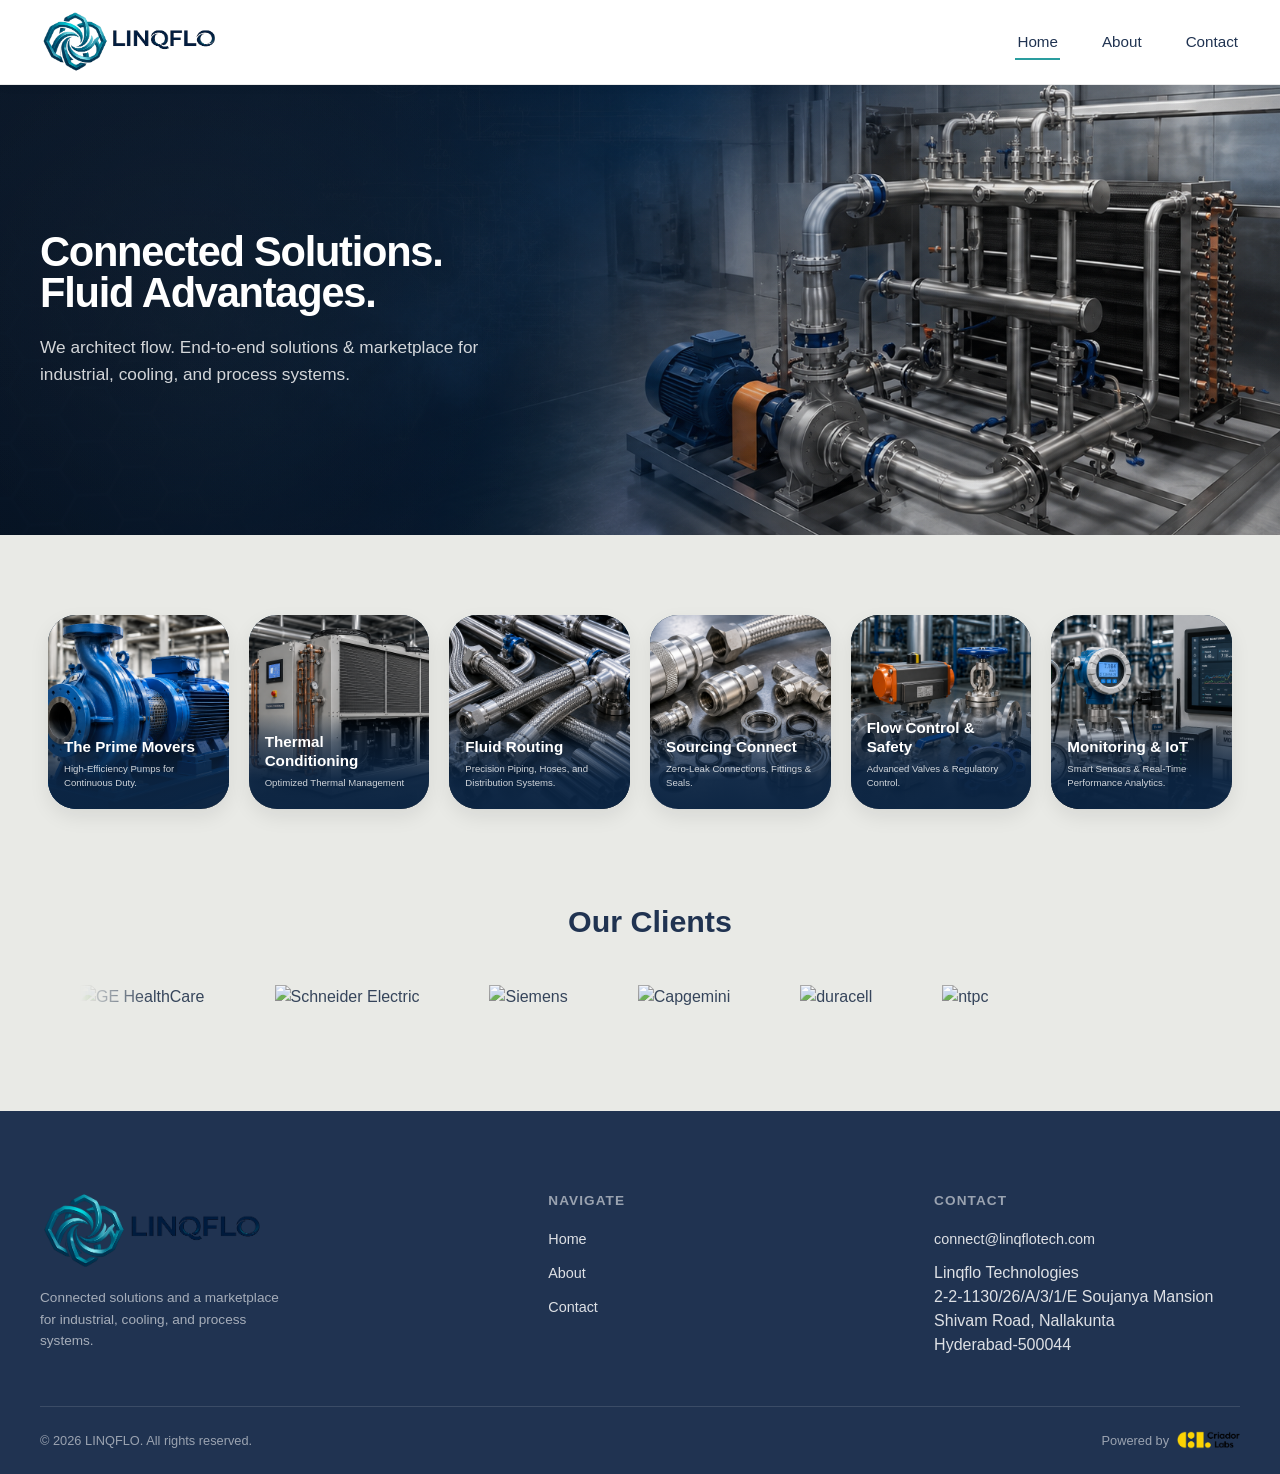
==== commit 61abdadb: "Add files via upload" ====
--- a/index.html
+++ b/index.html
@@ -168,6 +168,7 @@
           <h4>Contact</h4>
           <ul>
             <li><a href="mailto:connect@linqflotech.com">connect@linqflotech.com</a></li>
+            <li class="address">Linqflo Technologies<br> 2-2-1130/26/A/3/1/E Soujanya Mansion<br>Shivam Road, Nallakunta<br>Hyderabad-500044</li>
           </ul>
         </div>
       </div>
--- a/css/style.css
+++ b/css/style.css
@@ -1,899 +1,991 @@
-/* =========================================================
-   LINQFLO — Main Stylesheet
-   Fonts: Poppins (display/headings), Montserrat (body)
-   ========================================================= */
-
-/* -----------------------------
-   1. CSS Variables (brand tokens)
-   ----------------------------- */
-:root {
-  /* Colors */
-  --color-navy: #203351;
-  --color-navy-light: #2c4468;
-  --color-bg-pale: #e9eae6;
-  --color-white: #ffffff;
-  --color-text-dark: #ffffff;
-  --color-text-muted: #6b7280;
-  --color-accent-teal: #2a9d9f;
-  --color-card-overlay: rgba(11, 36, 66, 0.72);
-  --color-card-overlay-hover: rgba(11, 36, 66, 0.88);
-  --color-border-light: rgba(0, 0, 0, 0.08);
-  --hero-text: #ffffff;
-  --hero-muted: rgba(255, 255, 255, 0.82);
-
-  /* Typography */
-  --font-display: 'Poppins', 'Montserrat', 'Segoe UI', Arial, sans-serif;
-  --font-body: 'Montserrat', 'Poppins', 'Segoe UI', Arial, sans-serif;
-
-  /* Spacing scale */
-  --space-xs: 8px;
-  --space-sm: 16px;
-  --space-md: 24px;
-  --space-lg: 40px;
-  --space-xl: 80px;
-  --space-hero-padding: 120px;
-
-  /* Radii */
-  --radius-card: 28px;
-  --radius-input: 2px;
-  --radius-btn: 6px;
-
-  /* Layout */
-  --max-width: 1280px;
-  --header-height: 84px;
-}
-
-/* -----------------------------
-   2. Reset & base
-   ----------------------------- */
-*,
-*::before,
-*::after {
-  box-sizing: border-box;
-}
-
-html {
-  scroll-behavior: smooth;
-}
-
-body {
-  margin: 0;
-  font-family: var(--font-body);
-  color: var(--color-navy);
-  background: var(--color-bg-pale);
-  line-height: 1.5;
-  -webkit-font-smoothing: antialiased;
-}
-
-img {
-  max-width: 100%;
-  display: block;
-}
-
-a {
-  color: inherit;
-  text-decoration: none;
-}
-
-h1, h2, h3, h4 {
-  font-family: var(--font-display);
-  margin: 0;
-  font-weight: 600;
-}
-
-button {
-  font-family: var(--font-body);
-  cursor: pointer;
-}
-
-.container {
-  width: min(var(--max-width), calc(100% - 2 * var(--space-lg)));
-  margin: 0 auto;
-}
-
-/* Visible focus states for accessibility */
-a:focus-visible,
-button:focus-visible,
-input:focus-visible,
-textarea:focus-visible {
-  outline: 3px solid var(--color-accent-teal);
-  outline-offset: 2px;
-}
-
-@media (prefers-reduced-motion: reduce) {
-  html {
-    scroll-behavior: auto;
-  }
-  *,
-  *::before,
-  *::after {
-    animation-duration: 0.001ms !important;
-    animation-iteration-count: 1 !important;
-    transition-duration: 0.001ms !important;
-    scroll-behavior: auto !important;
-  }
-}
-
-/* -----------------------------
-   3. Header / Navigation
-   ----------------------------- */
-.site-header {
-  position: sticky;
-  top: 0;
-  z-index: 100;
-  background: var(--color-white);
-  border-bottom: 1px solid var(--color-border-light);
-  box-shadow: 0 2px 10px rgba(0, 0, 0, 0.04);
-}
-
-.header-inner {
-  display: flex;
-  align-items: center;
-  justify-content: space-between;
-  height: var(--header-height);
-}
-
-.logo img {
-  height: 64px;
-  width: auto;
-}
-
-.main-nav ul {
-  list-style: none;
-  display: flex;
-  gap: var(--space-lg);
-  margin: 0;
-  padding: 0;
-}
-
-.main-nav a {
-  font-family: var(--font-display);
-  font-size: 0.95rem;
-  font-weight: 500;
-  color: var(--color-navy);
-  padding: var(--space-xs) 2px;
-  border-bottom: 2px solid transparent;
-  transition: border-color 0.2s ease, color 0.2s ease;
-}
-
-.main-nav a:hover,
-.main-nav a.active {
-  border-bottom-color: var(--color-accent-teal);
-}
-
-.nav-toggle {
-  display: none;
-  background: none;
-  border: none;
-  padding: 8px;
-}
-
-.nav-toggle .bar {
-  display: block;
-  width: 24px;
-  height: 2px;
-  background: var(--color-navy);
-  margin: 5px 0;
-  transition: transform 0.25s ease, opacity 0.25s ease;
-}
-
-/* -----------------------------
-   4. Hero Section
-   ----------------------------- */
-.hero {
-  position: relative;
-  min-height: 50vh;
-  display: flex;
-  align-items: center;
-  overflow: hidden;
-  color: var(--hero-text);
-  background:
-    linear-gradient(90deg, rgba(5,18,35,0.88) 0%, rgba(5,18,35,0.62) 28%, rgba(5,18,35,0.12) 55%, rgba(5,18,35,0.02) 100%),
-    url("../assets/images/hero.webp") center center / cover no-repeat;
-}
-
-.hero::before {
-  content: "";
-  position: absolute;
-  inset: 0;
-  background:
-    radial-gradient(circle at 15% 50%, rgba(255,255,255,0.03) 0%, transparent 35%),
-    linear-gradient(180deg, rgba(255,255,255,0.02), rgba(0,0,0,0.08));
-  pointer-events: none;
-}
-
-.hero-content {
-  max-width: 560px;
-  padding: 5rem 0;
-  position: relative;
-  z-index: 1;
-}
-
-.hero-title {
-  font-family: var(--font-display);
-  font-size: clamp(2.6rem, 3vw, 3.8rem);
-  line-height: 0.98;
-  font-weight: 700;
-  letter-spacing: -0.03em;
-  margin: 0 0 1.25rem;
-}
-
-.hero-subtitle {
-  font-family: var(--font-body);
-  font-size: clamp(1rem, 1.35vw, 1.25rem);
-  line-height: 1.55;
-  color: var(--hero-muted);
-  margin: 0;
-  max-width: 48ch;
-}
-
-/* Page hero variant used on About / Contact pages */
-.page-hero {
-  min-height: 32vh;
-}
-.page-hero .hero-content {
-  padding: 3.5rem 0;
-}
-
-@media (max-width: 768px) {
-  .hero {
-    min-height: 60vh;
-    background-position: center center;
-  }
-  .hero-content {
-    max-width: 100%;
-    padding: 3rem 0;
-  }
-  .hero-title {
-    font-size: clamp(2rem, 10vw, 3rem);
-  }
-  .hero-subtitle {
-    font-size: 1rem;
-  }
-}
-
-/* -----------------------------
-   5. Services / Cards section
-   ----------------------------- */
-.services {
-  padding: var(--space-xl) 8px;
-}
-
-.services-grid {
-  display: grid;
-  grid-template-columns: repeat(6, minmax(0, 1fr));
-  gap: 20px;
-}
-
-.service-card {
-  position: relative;
-  border-radius: var(--radius-card);
-  overflow: hidden;
-  aspect-ratio: 4 / 4.3;
-  box-shadow: 0 8px 20px rgba(0,0,0,0.08);
-  background: #0b2744;
-  transition: transform .28s ease, box-shadow .28s ease;
-}
-
-.service-card:hover,
-.service-card:focus-within {
-  transform: translateY(-6px);
-  box-shadow: 0 18px 32px rgba(0,0,0,0.16);
-}
-
-.service-card img {
-  width: 100%;
-  height: 100%;
-  object-fit: cover;
-  object-position: center;
-  display: block;
-}
-
-.card-panel {
-  position: absolute;
-  left: 0;
-  right: 0;
-  bottom: 0;
-  padding: 18px 16px 20px;
-  background: linear-gradient(180deg, rgba(11,36,66,0) 0%, rgba(11,36,66,0.55) 30%, rgba(11,36,66,0.94) 68%, rgba(11,36,66,0.98) 100%);
-  color: var(--color-white);
-  text-align: left;
-  display: flex;
-  flex-direction: column;
-  gap: 6px;
-}
-
-.service-card:hover .card-panel,
-.service-card:focus-within .card-panel {
-  background: linear-gradient(180deg, rgba(11,36,66,0.1) 0%, rgba(11,36,66,0.7) 30%, rgba(11,36,66,0.97) 68%, rgba(11,36,66,1) 100%);
-}
-
-.card-panel h3 {
-  margin: 0;
-  font-size: 0.95rem;
-  font-weight: 600;
-  line-height: 1.25;
-}
-
-.card-panel p {
-  margin: 0;
-  font-size: 0.6rem;
-  line-height: 1.4;
-  color: rgba(255,255,255,0.8);
-}
-
-@media (max-width: 1200px) {
-  .services-grid {
-    grid-template-columns: repeat(3, minmax(0, 1fr));
-  }
-}
-
-@media (max-width: 767px) {
-  .services-grid {
-    grid-template-columns: repeat(2, minmax(0, 1fr));
-    gap: 16px;
-  }
-}
-
-@media (max-width: 480px) {
-  .services-grid {
-    grid-template-columns: 1fr;
-  }
-  .service-card {
-    aspect-ratio: 16 / 11;
-  }
-}
-
-/* -----------------------------
-   6. Clients / logo marquee
-   ----------------------------- */
-.clients {
-   padding-top: 10px;
-  padding-right: 20px;
-  padding-bottom: 80px;
-  padding-left: 40px;
-  text-align: center;
-}
-
-.clients h2 {
-  font-size: 1.9rem;
-  color: var(--color-navy);
-  margin-bottom: var(--space-lg);
-}
-
-.ss-logo-loop {
-  width: 100%;
-  overflow: hidden;
-  mask-image: linear-gradient(90deg, transparent 0, #000 6%, #000 94%, transparent 100%);
-  -webkit-mask-image: linear-gradient(90deg, transparent 0, #000 6%, #000 94%, transparent 100%);
-}
-
-.ss-logo-track {
-  display: flex;
-  align-items: center;
-  gap: 70px;
-  width: max-content;
-  animation: ssInfinite 22s linear infinite;
-}
-
-.ss-logo-loop:hover .ss-logo-track {
-  animation-play-state: paused;
-}
-
-.ss-logo {
-  flex: 0 0 auto;
-  display: flex;
-  align-items: center;
-  justify-content: center;
-}
-
-.ss-logo img {
-  display: block;
-  height: 46px;
-  width: auto;
-  max-width: none;
-  object-fit: contain;
-  filter: grayscale(15%);
-  opacity: 0.9;
-}
-
-@keyframes ssInfinite {
-  from { transform: translateX(0); }
-  to { transform: translateX(-50%); }
-}
-
-@media (max-width: 768px) {
-  .ss-logo-track {
-    gap: 36px;
-    animation-duration: 14s;
-  }
-  .ss-logo img {
-    height: 32px;
-  }
-}
-
-/* -----------------------------
-   7. About page
-   ----------------------------- */
-.about-section {
-  padding: var(--space-xl) 0;
-}
-
-.about-grid {
-  display: grid;
-  grid-template-columns: 1.1fr 0.9fr;
-  gap: var(--space-xl);
-  align-items: start;
-}
-
-.about-grid h2 {
-  font-size: clamp(1.8rem, 2.4vw, 2.4rem);
-  color: var(--color-navy);
-  margin-bottom: var(--space-md);
-}
-
-.about-grid p {
-  color: var(--color-navy-light);
-  margin: 0 0 var(--space-md);
-  line-height: 1.7;
-}
-
-.value-list {
-  list-style: none;
-  margin: 0;
-  padding: 0;
-  display: grid;
-  gap: var(--space-md);
-}
-
-.value-list li {
-  background: var(--color-white);
-  border-radius: 16px;
-  padding: var(--space-md);
-  box-shadow: 0 6px 18px rgba(0,0,0,0.05);
-}
-
-.value-list h3 {
-  font-size: 1rem;
-  color: var(--color-navy);
-  margin-bottom: 6px;
-}
-
-.value-list p {
-  font-size: 0.9rem;
-  color: var(--color-text-muted);
-  margin: 0;
-}
-
-.stats-row {
-  display: grid;
-  grid-template-columns: repeat(3, 1fr);
-  gap: var(--space-md);
-  margin-top: var(--space-lg);
-}
-
-.stat {
-  background: var(--color-navy);
-  color: var(--color-white);
-  border-radius: 16px;
-  padding: var(--space-md);
-  text-align: center;
-}
-
-.stat strong {
-  display: block;
-  font-family: var(--font-display);
-  font-size: 1.8rem;
-}
-
-.stat span {
-  font-size: 0.8rem;
-  color: rgba(255,255,255,0.75);
-}
-
-@media (max-width: 900px) {
-  .about-grid {
-    grid-template-columns: 1fr;
-  }
-}
-
-@media (max-width: 560px) {
-  .stats-row {
-    grid-template-columns: 1fr;
-  }
-}
-
-/* -----------------------------
-   8. Contact / CTA section
-   ----------------------------- */
-.contact-section {
-  min-height: 100vh;
-  background: var(--color-white);
-  display: flex;
-  justify-content: center;
-  padding: 60px 20px;
-  color: #fff;
-}
-
-.contact-wrap {
-  width: 100%;
-  max-width: 700px;
-  position: relative;
-}
-
-.contact-wrap h2 {
-  text-align: center;
-  font-size: 1.9em;
-  color: var(--color-navy);
-  font-weight: 600;
-  margin: 10px 0 12px;
-  letter-spacing: -0.5px;
-}
-
-.contact-intro {
-  text-align: center;
-  color: rgba(255,255,255,0.75);
-  margin: 0 0 50px;
-  font-size: 0.95rem;
-}
-
-.contact-form {
-  width: 100%;
-}
-
-.form-row {
-  margin-bottom: 34px;
-}
-
-.form-group {
-  margin-bottom: 34px;
-}
-
-.form-row label,
-.form-group label,
-.field-group > label {
-  display: block;
-  font-size: 15px;
-  font-weight: 500;
-  margin-bottom: 10px;
-  color: var(--color-navy);
-}
-
-.form-row label span,
-.form-group label span,
-.required {
-  font-size: 10px;
-  opacity: 0.75;
-  margin-left: 8px;
-  vertical-align: middle;
-}
-
-.split-row {
-  display: grid;
-  grid-template-columns: 1fr 1fr;
-  gap: 20px;
-}
-
-.split-field {
-  position: relative;
-}
-
-.split-field input,
-.form-row input,
-.form-group input,
-.form-group textarea {
-  width: 100%;
-  border: none;
-  border-bottom: 1px solid rgba(255, 255, 255, 0.22);
-  background: transparent;
-  color: var(--color-navy);
-  outline: none;
-  padding: 12px 0 14px;
-  font-size: 15px;
-  font-family: var(--font-body);
-  resize: vertical;
-}
-
-.split-field input::placeholder,
-.form-row input::placeholder,
-.form-group input::placeholder,
-.form-group textarea::placeholder {
-  color: var(--color-navy);
-}
-
-.split-field .required {
-  display: inline-block;
-  margin-top: 8px;
-  margin-left: 0;
-}
-
-.form-error {
-  display: block;
-  min-height: 16px;
-  font-size: 0.75rem;
-  color: #b61313;
-  margin-top: 6px;
-}
-
-.submit-btn {
-  display: flex;
-  align-items: center;
-  justify-content: center;
-  gap: 10px;
-  margin: 40px auto 0;
-  background: var(--color-bg-pale);
-  border: none;
-  border-radius: var(--radius-btn);
-  color: var(--color-navy);
-  padding: 14px 32px;
-  font-size: 1rem;
-  font-weight: 600;
-  font-family: var(--font-display);
-  cursor: pointer;
-  transition: background 0.2s ease, transform 0.2s ease, opacity 0.2s ease;
-}
-
-.submit-btn:hover {
-  background: var(--color-navy);
-}
-
-.submit-btn:disabled {
-  opacity: 0.6;
-  cursor: not-allowed;
-}
-
-.submit-btn .spinner {
-  width: 16px;
-  height: 16px;
-  border-radius: 50%;
-  border: 2px solid rgba(255,255,255,0.4);
-  border-top-color: #fff;
-  animation: spin 0.7s linear infinite;
-  display: none;
-}
-
-.submit-btn.loading .spinner {
-  display: inline-block;
-}
-
-.submit-btn.loading .btn-label {
-  opacity: 0.7;
-}
-
-@keyframes spin {
-  to { transform: rotate(360deg); }
-}
-
-.form-submit-error {
-  text-align: center;
-  color: #ffb4b4;
-  font-size: 0.85rem;
-  margin-top: 18px;
-  min-height: 18px;
-}
-
-/* --- Thank-you success overlay & animation --- */
-.form-success {
-  position: absolute;
-  inset: 0;
-  display: flex;
-  flex-direction: column;
-  align-items: center;
-  justify-content: center;
-  text-align: center;
-  gap: 16px;
-  background: var(--color-white);
-  opacity: 0;
-  pointer-events: none;
-  transform: translateY(8px);
-  transition: opacity 0.4s ease, transform 0.4s ease;
-}
-
-.form-success.visible {
-  opacity: 1;
-  pointer-events: auto;
-  transform: translateY(0);
-}
-
-.success-check {
-  width: 84px;
-  height: 84px;
-}
-
-.success-check .circle {
-  stroke: var(--color-accent-teal);
-  stroke-width: 3;
-  fill: none;
-  stroke-dasharray: 240;
-  stroke-dashoffset: 240;
-  stroke-linecap: round;
-  animation: draw-circle 0.6s ease forwards;
-}
-
-.success-check .check {
-  stroke: var(--color-accent-teal);
-  stroke-width: 4;
-  fill: none;
-  stroke-dasharray: 40;
-  stroke-dashoffset: 40;
-  stroke-linecap: round;
-  stroke-linejoin: round;
-  animation: draw-check 0.35s ease forwards 0.55s;
-}
-
-@keyframes draw-circle {
-  to { stroke-dashoffset: 0; }
-}
-
-@keyframes draw-check {
-  to { stroke-dashoffset: 0; }
-}
-
-.form-success h3 {
-  font-size: 1.5rem;
-  color: var(--color-navy);
-  margin: 0;
-}
-
-.form-success p {
-  color: rgba(255,255,255,0.75);
-  margin: 0;
-  font-size: 0.95rem;
-}
-
-.form-success-reset {
-  margin-top: 8px;
-  background: transparent;
-  border: 1px solid rgba(255,255,255,0.4);
-  color: var(--color-navy);
-  padding: 10px 22px;
-  border-radius: var(--radius-btn);
-  font-size: 0.85rem;
-}
-
-@media (max-width: 768px) {
-  .contact-wrap h2 {
-    font-size: 28px;
-  }
-  .split-row {
-    grid-template-columns: 1fr;
-  }
-}
-
-/* -----------------------------
-   9. Footer
-   ----------------------------- */
-.site-footer {
-  background: var(--color-navy);
-  color: rgba(255,255,255,0.85);
-  padding: var(--space-xl) 0 var(--space-md);
-}
-
-.footer-grid {
-  display: grid;
-  grid-template-columns: 1.4fr 1fr 1fr;
-  gap: var(--space-xl);
-  padding-bottom: var(--space-lg);
-  border-bottom: 1px solid rgba(255,255,255,0.12);
-}
-
-.footer-brand-col img {
-  height: 80px;
-  width: auto;
-  margin-bottom: var(--space-sm);
-}
-
-.footer-tagline {
-  font-size: 0.85rem;
-  color: rgba(255,255,255,0.6);
-  max-width: 32ch;
-  line-height: 1.6;
-}
-
-.footer-col h4 {
-  font-size: 0.85rem;
-  text-transform: uppercase;
-  letter-spacing: 0.08em;
-  color: rgba(255,255,255,0.55);
-  margin-bottom: var(--space-sm);
-}
-
-.footer-col ul {
-  list-style: none;
-  margin: 0;
-  padding: 0;
-  display: grid;
-  gap: 10px;
-}
-
-.footer-col a {
-  font-size: 0.9rem;
-  color: rgba(255,255,255,0.85);
-  transition: color 0.2s ease;
-}
-
-.footer-col a:hover {
-  color: var(--color-accent-teal);
-}
-
-.footer-bottom {
-  display: flex;
-  align-items: center;
-  justify-content: space-between;
-  flex-wrap: wrap;
-  gap: var(--space-sm);
-  padding-top: var(--space-md);
-  font-size: 0.8rem;
-  color: rgba(255,255,255,0.55);
-}
-
-.footer-powered {
-  display: flex;
-  align-items: center;
-  gap: 8px;
-}
-
-.footer-powered img {
-  height: 18px;
-  width: auto;
-}
-
-@media (max-width: 767px) {
-  .footer-grid {
-    grid-template-columns: 1fr;
-    gap: var(--space-lg);
-    text-align: center;
-  }
-  .footer-brand-col img {
-    margin-left: auto;
-    margin-right: auto;
-  }
-  .footer-tagline {
-    max-width: none;
-    margin: 0 auto;
-  }
-  .footer-bottom {
-    flex-direction: column;
-    text-align: center;
-  }
-}
-
-/* -----------------------------
-   10. Responsive breakpoints (shared)
-   ----------------------------- */
-@media (max-width: 767px) {
-  .container {
-    width: min(100%, calc(100% - 2 * var(--space-md)));
-  }
-
-  .main-nav {
-    position: absolute;
-    top: var(--header-height);
-    left: 0;
-    right: 0;
-    background: var(--color-white);
-    border-bottom: 1px solid var(--color-border-light);
-    max-height: 0;
-    overflow: hidden;
-    transition: max-height 0.3s ease;
-  }
-
-  .main-nav.open {
-    max-height: 260px;
-  }
-
-  .main-nav ul {
-    flex-direction: column;
-    gap: 0;
-    padding: var(--space-sm) 0;
-  }
-
-  .main-nav a {
-    display: block;
-    padding: var(--space-sm) var(--space-md);
-  }
-
-  .nav-toggle {
-    display: block;
-  }
-}
+/* =========================================================
+   LINQFLO — Main Stylesheet
+   Fonts: Poppins (display/headings), Montserrat (body)
+   ========================================================= */
+
+/* -----------------------------
+   1. CSS Variables (brand tokens)
+   ----------------------------- */
+:root {
+  /* Colors */
+  --color-navy: #203351;
+  --color-navy-light: #2c4468;
+  --color-bg-pale: #e9eae6;
+  --color-white: #ffffff;
+  --color-text-dark: #ffffff;
+  --color-text-muted: #6b7280;
+  --color-accent-teal: #2a9d9f;
+  --color-card-overlay: rgba(11, 36, 66, 0.72);
+  --color-card-overlay-hover: rgba(11, 36, 66, 0.88);
+  --color-border-light: rgba(0, 0, 0, 0.08);
+  --hero-text: #ffffff;
+  --hero-muted: rgba(255, 255, 255, 0.82);
+
+  /* Typography */
+  --font-display: 'Poppins', 'Montserrat', 'Segoe UI', Arial, sans-serif;
+  --font-body: 'Montserrat', 'Poppins', 'Segoe UI', Arial, sans-serif;
+
+  /* Spacing scale */
+  --space-xs: 8px;
+  --space-sm: 16px;
+  --space-md: 24px;
+  --space-lg: 40px;
+  --space-xl: 80px;
+  --space-hero-padding: 120px;
+
+  /* Radii */
+  --radius-card: 28px;
+  --radius-input: 2px;
+  --radius-btn: 6px;
+
+  /* Layout */
+  --max-width: 1280px;
+  --header-height: 84px;
+}
+
+/* -----------------------------
+   2. Reset & base
+   ----------------------------- */
+*,
+*::before,
+*::after {
+  box-sizing: border-box;
+}
+
+html {
+  scroll-behavior: smooth;
+}
+
+body {
+  margin: 0;
+  font-family: var(--font-body);
+  color: var(--color-navy);
+  background: var(--color-bg-pale);
+  line-height: 1.5;
+  -webkit-font-smoothing: antialiased;
+}
+
+img {
+  max-width: 100%;
+  display: block;
+}
+
+a {
+  color: inherit;
+  text-decoration: none;
+}
+
+h1, h2, h3, h4 {
+  font-family: var(--font-display);
+  margin: 0;
+  font-weight: 600;
+}
+
+button {
+  font-family: var(--font-body);
+  cursor: pointer;
+}
+
+.container {
+  width: min(var(--max-width), calc(100% - 2 * var(--space-lg)));
+  margin: 0 auto;
+}
+
+/* Visible focus states for accessibility */
+a:focus-visible,
+button:focus-visible,
+input:focus-visible,
+textarea:focus-visible {
+  outline: 3px solid var(--color-accent-teal);
+  outline-offset: 2px;
+}
+
+@media (prefers-reduced-motion: reduce) {
+  html {
+    scroll-behavior: auto;
+  }
+  *,
+  *::before,
+  *::after {
+    animation-duration: 0.001ms !important;
+    animation-iteration-count: 1 !important;
+    transition-duration: 0.001ms !important;
+    scroll-behavior: auto !important;
+  }
+}
+
+/* -----------------------------
+   3. Header / Navigation
+   ----------------------------- */
+.site-header {
+  position: sticky;
+  top: 0;
+  z-index: 100;
+  background: var(--color-white);
+  border-bottom: 1px solid var(--color-border-light);
+  box-shadow: 0 2px 10px rgba(0, 0, 0, 0.04);
+}
+
+.header-inner {
+  display: flex;
+  align-items: center;
+  justify-content: space-between;
+  height: var(--header-height);
+}
+
+.logo img {
+  height: 64px;
+  width: auto;
+}
+
+.main-nav ul {
+  list-style: none;
+  display: flex;
+  gap: var(--space-lg);
+  margin: 0;
+  padding: 0;
+}
+
+.main-nav a {
+  font-family: var(--font-display);
+  font-size: 0.95rem;
+  font-weight: 500;
+  color: var(--color-navy);
+  padding: var(--space-xs) 2px;
+  border-bottom: 2px solid transparent;
+  transition: border-color 0.2s ease, color 0.2s ease;
+}
+
+.main-nav a:hover,
+.main-nav a.active {
+  border-bottom-color: var(--color-accent-teal);
+}
+
+.nav-toggle {
+  display: none;
+  background: none;
+  border: none;
+  padding: 8px;
+}
+
+.nav-toggle .bar {
+  display: block;
+  width: 24px;
+  height: 2px;
+  background: var(--color-navy);
+  margin: 5px 0;
+  transition: transform 0.25s ease, opacity 0.25s ease;
+}
+
+/* -----------------------------
+   4. Hero Section
+   ----------------------------- */
+.hero {
+  position: relative;
+  min-height: 50vh;
+  display: flex;
+  align-items: center;
+  overflow: hidden;
+  color: var(--hero-text);
+  background:
+    linear-gradient(90deg, rgba(5,18,35,0.88) 0%, rgba(5,18,35,0.62) 28%, rgba(5,18,35,0.12) 55%, rgba(5,18,35,0.02) 100%),
+    url("../assets/images/hero.webp") center center / cover no-repeat;
+}
+
+.hero::before {
+  content: "";
+  position: absolute;
+  inset: 0;
+  background:
+    radial-gradient(circle at 15% 50%, rgba(255,255,255,0.03) 0%, transparent 35%),
+    linear-gradient(180deg, rgba(255,255,255,0.02), rgba(0,0,0,0.08));
+  pointer-events: none;
+}
+
+.hero-content {
+  max-width: 560px;
+  padding: 5rem 0;
+  position: relative;
+  z-index: 1;
+}
+
+.hero-title {
+  font-family: var(--font-display);
+  font-size: clamp(2.6rem, 3vw, 3.8rem);
+  line-height: 0.98;
+  font-weight: 700;
+  letter-spacing: -0.03em;
+  margin: 0 0 1.25rem;
+}
+
+.hero-subtitle {
+  font-family: var(--font-body);
+  font-size: clamp(1rem, 1.35vw, 1.25rem);
+  line-height: 1.55;
+  color: var(--hero-muted);
+  margin: 0;
+  max-width: 48ch;
+}
+
+/* Page hero variant used on About / Contact pages */
+.page-hero {
+  min-height: 32vh;
+}
+.page-hero .hero-content {
+  padding: 3.5rem 0;
+}
+
+@media (max-width: 768px) {
+  .hero {
+    min-height: 60vh;
+    background-position: center center;
+  }
+  .hero-content {
+    max-width: 100%;
+    padding: 3rem 0;
+  }
+  .hero-title {
+    font-size: clamp(2rem, 10vw, 3rem);
+  }
+  .hero-subtitle {
+    font-size: 1rem;
+  }
+}
+
+/* -----------------------------
+   5. Services / Cards section
+   ----------------------------- */
+.services {
+  padding: var(--space-xl) 8px;
+}
+
+.services-grid {
+  display: grid;
+  grid-template-columns: repeat(6, minmax(0, 1fr));
+  gap: 20px;
+}
+
+.service-card {
+  position: relative;
+  border-radius: var(--radius-card);
+  overflow: hidden;
+  aspect-ratio: 4 / 4.3;
+  box-shadow: 0 8px 20px rgba(0,0,0,0.08);
+  background: #0b2744;
+  transition: transform .28s ease, box-shadow .28s ease;
+}
+
+.service-card:hover,
+.service-card:focus-within {
+  transform: translateY(-6px);
+  box-shadow: 0 18px 32px rgba(0,0,0,0.16);
+}
+
+.service-card img {
+  width: 100%;
+  height: 100%;
+  object-fit: cover;
+  object-position: center;
+  display: block;
+}
+
+.card-panel {
+  position: absolute;
+  left: 0;
+  right: 0;
+  bottom: 0;
+  padding: 18px 16px 20px;
+  background: linear-gradient(180deg, rgba(11,36,66,0) 0%, rgba(11,36,66,0.55) 30%, rgba(11,36,66,0.94) 68%, rgba(11,36,66,0.98) 100%);
+  color: var(--color-white);
+  text-align: left;
+  display: flex;
+  flex-direction: column;
+  gap: 6px;
+}
+
+.service-card:hover .card-panel,
+.service-card:focus-within .card-panel {
+  background: linear-gradient(180deg, rgba(11,36,66,0.1) 0%, rgba(11,36,66,0.7) 30%, rgba(11,36,66,0.97) 68%, rgba(11,36,66,1) 100%);
+}
+
+.card-panel h3 {
+  margin: 0;
+  font-size: 0.95rem;
+  font-weight: 600;
+  line-height: 1.25;
+}
+
+.card-panel p {
+  margin: 0;
+  font-size: 0.6rem;
+  line-height: 1.4;
+  color: rgba(255,255,255,0.8);
+}
+
+@media (max-width: 1200px) {
+  .services-grid {
+    grid-template-columns: repeat(3, minmax(0, 1fr));
+  }
+}
+
+@media (max-width: 767px) {
+  .services-grid {
+    grid-template-columns: repeat(2, minmax(0, 1fr));
+    gap: 16px;
+  }
+}
+
+@media (max-width: 480px) {
+  .services-grid {
+    grid-template-columns: 1fr;
+  }
+  .service-card {
+    aspect-ratio: 16 / 11;
+  }
+}
+
+/* -----------------------------
+   6. Clients / logo marquee
+   ----------------------------- */
+.clients {
+   padding-top: 10px;
+  padding-right: 20px;
+  padding-bottom: 80px;
+  padding-left: 40px;
+  text-align: center;
+}
+
+.clients h2 {
+  font-size: 1.9rem;
+  color: var(--color-navy);
+  margin-bottom: var(--space-lg);
+}
+
+.ss-logo-loop {
+  width: 100%;
+  overflow: hidden;
+  mask-image: linear-gradient(90deg, transparent 0, #000 6%, #000 94%, transparent 100%);
+  -webkit-mask-image: linear-gradient(90deg, transparent 0, #000 6%, #000 94%, transparent 100%);
+}
+
+.ss-logo-track {
+  display: flex;
+  align-items: center;
+  gap: 70px;
+  width: max-content;
+  animation: ssInfinite 22s linear infinite;
+}
+
+.ss-logo-loop:hover .ss-logo-track {
+  animation-play-state: paused;
+}
+
+.ss-logo {
+  flex: 0 0 auto;
+  display: flex;
+  align-items: center;
+  justify-content: center;
+}
+
+.ss-logo img {
+  display: block;
+  height: 46px;
+  width: auto;
+  max-width: none;
+  object-fit: contain;
+  filter: grayscale(15%);
+  opacity: 0.9;
+}
+
+@keyframes ssInfinite {
+  from { transform: translateX(0); }
+  to { transform: translateX(-50%); }
+}
+
+@media (max-width: 768px) {
+  .ss-logo-track {
+    gap: 36px;
+    animation-duration: 14s;
+  }
+  .ss-logo img {
+    height: 32px;
+  }
+}
+
+/* -----------------------------
+   7. About page
+   ----------------------------- */
+.about-section {
+  padding: var(--space-xl) 0;
+}
+
+.about-grid {
+  display: grid;
+  grid-template-columns: 1.1fr 0.9fr;
+  gap: var(--space-xl);
+  align-items: start;
+}
+
+.about-grid h2 {
+  font-size: clamp(1.8rem, 2.4vw, 2.4rem);
+  color: var(--color-navy);
+  margin-bottom: var(--space-md);
+}
+
+.about-grid p {
+  color: var(--color-navy-light);
+  margin: 0 0 var(--space-md);
+  line-height: 1.7;
+}
+
+.value-list {
+  list-style: none;
+  margin: 0;
+  padding: 0;
+  display: grid;
+  gap: var(--space-md);
+}
+
+.value-list li {
+  background: var(--color-white);
+  border-radius: 16px;
+  padding: var(--space-md);
+  box-shadow: 0 6px 18px rgba(0,0,0,0.05);
+}
+
+.value-list h3 {
+  font-size: 1rem;
+  color: var(--color-navy);
+  margin-bottom: 6px;
+}
+
+.value-list p {
+  font-size: 0.9rem;
+  color: var(--color-text-muted);
+  margin: 0;
+}
+
+.stats-row {
+  display: grid;
+  grid-template-columns: repeat(3, 1fr);
+  gap: var(--space-md);
+  margin-top: var(--space-lg);
+}
+
+.stat {
+  background: var(--color-navy);
+  color: var(--color-white);
+  border-radius: 16px;
+  padding: var(--space-md);
+  text-align: center;
+}
+
+.stat strong {
+  display: block;
+  font-family: var(--font-display);
+  font-size: 1.8rem;
+}
+
+.stat span {
+  font-size: 0.8rem;
+  color: rgba(255,255,255,0.75);
+}
+
+@media (max-width: 900px) {
+  .about-grid {
+    grid-template-columns: 1fr;
+  }
+}
+
+@media (max-width: 560px) {
+  .stats-row {
+    grid-template-columns: 1fr;
+  }
+}
+
+/* -----------------------------
+   8. Contact / CTA section
+   ----------------------------- */
+.contact-section {
+  min-height: 100vh;
+  background: var(--color-white);
+  display: flex;
+  justify-content: center;
+  padding: 60px 20px;
+  color: #fff;
+}
+
+.contact-wrap {
+  width: 100%;
+  max-width: 700px;
+  position: relative;
+}
+
+.contact-wrap h2 {
+  text-align: center;
+  font-size: 1.9em;
+  color: var(--color-navy);
+  font-weight: 600;
+  margin: 10px 0 12px;
+  letter-spacing: -0.5px;
+}
+
+.contact-intro {
+  text-align: center;
+  color: rgba(255,255,255,0.75);
+  margin: 0 0 50px;
+  font-size: 0.95rem;
+}
+
+.contact-form {
+  width: 100%;
+}
+
+.form-row {
+  margin-bottom: 34px;
+}
+
+.form-group {
+  margin-bottom: 34px;
+}
+
+.form-row label,
+.form-group label,
+.field-group > label {
+  display: block;
+  font-size: 15px;
+  font-weight: 500;
+  margin-bottom: 10px;
+  color: var(--color-navy);
+}
+
+.form-row label span,
+.form-group label span,
+.required {
+  font-size: 10px;
+  opacity: 0.75;
+  margin-left: 8px;
+  vertical-align: middle;
+}
+
+.split-row {
+  display: grid;
+  grid-template-columns: 1fr 1fr;
+  gap: 20px;
+}
+
+.split-field {
+  position: relative;
+}
+
+.split-field input,
+.form-row input,
+.form-group input,
+.form-group textarea {
+  width: 100%;
+  border: none;
+  border-bottom: 1px solid rgba(255, 255, 255, 0.22);
+  background: transparent;
+  color: var(--color-navy);
+  outline: none;
+  padding: 12px 0 14px;
+  font-size: 15px;
+  font-family: var(--font-body);
+  resize: vertical;
+}
+
+.split-field input::placeholder,
+.form-row input::placeholder,
+.form-group input::placeholder,
+.form-group textarea::placeholder {
+  color: var(--color-navy);
+}
+
+.split-field .required {
+  display: inline-block;
+  margin-top: 8px;
+  margin-left: 0;
+}
+
+.form-error {
+  display: block;
+  min-height: 16px;
+  font-size: 0.75rem;
+  color: #b61313;
+  margin-top: 6px;
+}
+
+.submit-btn {
+  display: flex;
+  align-items: center;
+  justify-content: center;
+  gap: 10px;
+  margin: 40px auto 0;
+  background: var(--color-bg-pale);
+  border: none;
+  border-radius: var(--radius-btn);
+  color: var(--color-navy);
+  padding: 14px 32px;
+  font-size: 1rem;
+  font-weight: 600;
+  font-family: var(--font-display);
+  cursor: pointer;
+  transition: background 0.2s ease, transform 0.2s ease, opacity 0.2s ease;
+}
+
+.submit-btn:hover {
+  background: var(--color-navy);
+}
+
+.submit-btn:disabled {
+  opacity: 0.6;
+  cursor: not-allowed;
+}
+
+.submit-btn .spinner {
+  width: 16px;
+  height: 16px;
+  border-radius: 50%;
+  border: 2px solid rgba(255,255,255,0.4);
+  border-top-color: #fff;
+  animation: spin 0.7s linear infinite;
+  display: none;
+}
+
+.submit-btn.loading .spinner {
+  display: inline-block;
+}
+
+.submit-btn.loading .btn-label {
+  opacity: 0.7;
+}
+
+@keyframes spin {
+  to { transform: rotate(360deg); }
+}
+
+.form-submit-error {
+  text-align: center;
+  color: #ffb4b4;
+  font-size: 0.85rem;
+  margin-top: 18px;
+  min-height: 18px;
+}
+
+/* --- Thank-you success overlay & animation --- */
+.form-success {
+  position: absolute;
+  inset: 0;
+  display: flex;
+  flex-direction: column;
+  align-items: center;
+  justify-content: center;
+  text-align: center;
+  gap: 16px;
+  background: var(--color-white);
+  opacity: 0;
+  pointer-events: none;
+  transform: translateY(8px);
+  transition: opacity 0.4s ease, transform 0.4s ease;
+}
+
+.form-success.visible {
+  opacity: 1;
+  pointer-events: auto;
+  transform: translateY(0);
+}
+
+.success-check {
+  width: 84px;
+  height: 84px;
+}
+
+.success-check .circle {
+  stroke: var(--color-accent-teal);
+  stroke-width: 3;
+  fill: none;
+  stroke-dasharray: 240;
+  stroke-dashoffset: 240;
+  stroke-linecap: round;
+  animation: draw-circle 0.6s ease forwards;
+}
+
+.success-check .check {
+  stroke: var(--color-accent-teal);
+  stroke-width: 4;
+  fill: none;
+  stroke-dasharray: 40;
+  stroke-dashoffset: 40;
+  stroke-linecap: round;
+  stroke-linejoin: round;
+  animation: draw-check 0.35s ease forwards 0.55s;
+}
+
+@keyframes draw-circle {
+  to { stroke-dashoffset: 0; }
+}
+
+@keyframes draw-check {
+  to { stroke-dashoffset: 0; }
+}
+
+.form-success h3 {
+  font-size: 1.5rem;
+  color: var(--color-navy);
+  margin: 0;
+}
+
+.form-success p {
+  color: rgba(255,255,255,0.75);
+  margin: 0;
+  font-size: 0.95rem;
+}
+
+.form-success-reset {
+  margin-top: 8px;
+  background: transparent;
+  border: 1px solid rgba(255,255,255,0.4);
+  color: var(--color-navy);
+  padding: 10px 22px;
+  border-radius: var(--radius-btn);
+  font-size: 0.85rem;
+}
+
+@media (max-width: 768px) {
+  .contact-wrap h2 {
+    font-size: 28px;
+  }
+  .split-row {
+    grid-template-columns: 1fr;
+  }
+}
+.form-success {
+  position: absolute;
+  inset: 0;
+  display: flex;
+  flex-direction: column;
+  align-items: center;
+  justify-content: center;
+  text-align: center;
+  gap: 16px;
+  padding: 32px 24px;
+  background: var(--color-white);
+  opacity: 0;
+  visibility: hidden;
+  pointer-events: none;
+  transform: translateY(8px);
+  transition: opacity 0.4s ease, transform 0.4s ease, visibility 0.4s ease;
+  z-index: 5;
+}
+
+.form-success.visible {
+  opacity: 1;
+  visibility: visible;
+  pointer-events: auto;
+  transform: translateY(0);
+}
+
+.success-check {
+  width: 84px;
+  height: 84px;
+}
+
+.success-check .circle {
+  stroke: var(--color-accent-teal);
+  stroke-width: 3;
+  fill: none;
+  stroke-dasharray: 240;
+  stroke-dashoffset: 240;
+  stroke-linecap: round;
+  animation: draw-circle 0.6s ease forwards;
+}
+
+.success-check .check {
+  stroke: var(--color-accent-teal);
+  stroke-width: 4;
+  fill: none;
+  stroke-dasharray: 40;
+  stroke-dashoffset: 40;
+  stroke-linecap: round;
+  stroke-linejoin: round;
+  animation: draw-check 0.35s ease forwards 0.55s;
+}
+
+@keyframes draw-circle {
+  to { stroke-dashoffset: 0; }
+}
+
+@keyframes draw-check {
+  to { stroke-dashoffset: 0; }
+}
+
+.form-success h3 {
+  font-size: 1.5rem;
+  color: var(--color-navy);
+  margin: 0;
+}
+
+.form-success p {
+  color: rgba(10, 20, 40, 0.72);
+  margin: 0;
+  font-size: 0.95rem;
+}
+
+.form-success-reset {
+  margin-top: 8px;
+  background: transparent;
+  border: 1px solid rgba(10, 20, 40, 0.18);
+  color: var(--color-navy);
+  padding: 10px 22px;
+  border-radius: var(--radius-btn);
+  font-size: 0.85rem;
+  cursor: pointer;
+}
+
+@media (max-width: 768px) {
+  .contact-wrap h2 {
+    font-size: 28px;
+  }
+
+  .split-row {
+    grid-template-columns: 1fr;
+  }
+}
+
+/* -----------------------------
+   9. Footer
+   ----------------------------- */
+.site-footer {
+  background: var(--color-navy);
+  color: rgba(255,255,255,0.85);
+  padding: var(--space-xl) 0 var(--space-md);
+}
+
+.footer-grid {
+  display: grid;
+  grid-template-columns: 1.4fr 1fr 1fr;
+  gap: var(--space-xl);
+  padding-bottom: var(--space-lg);
+  border-bottom: 1px solid rgba(255,255,255,0.12);
+}
+
+.footer-brand-col img {
+  height: 80px;
+  width: auto;
+  margin-bottom: var(--space-sm);
+}
+
+.footer-tagline {
+  font-size: 0.85rem;
+  color: rgba(255,255,255,0.6);
+  max-width: 32ch;
+  line-height: 1.6;
+}
+
+.footer-col h4 {
+  font-size: 0.85rem;
+  text-transform: uppercase;
+  letter-spacing: 0.08em;
+  color: rgba(255,255,255,0.55);
+  margin-bottom: var(--space-sm);
+}
+
+.footer-col ul {
+  list-style: none;
+  margin: 0;
+  padding: 0;
+  display: grid;
+  gap: 10px;
+}
+
+.footer-col a {
+  font-size: 0.9rem;
+  color: rgba(255,255,255,0.85);
+  transition: color 0.2s ease;
+}
+
+.footer-col a:hover {
+  color: var(--color-accent-teal);
+}
+
+.footer-bottom {
+  display: flex;
+  align-items: center;
+  justify-content: space-between;
+  flex-wrap: wrap;
+  gap: var(--space-sm);
+  padding-top: var(--space-md);
+  font-size: 0.8rem;
+  color: rgba(255,255,255,0.55);
+}
+
+.footer-powered {
+  display: flex;
+  align-items: center;
+  gap: 8px;
+}
+
+.footer-powered img {
+  height: 18px;
+  width: auto;
+}
+
+@media (max-width: 767px) {
+  .footer-grid {
+    grid-template-columns: 1fr;
+    gap: var(--space-lg);
+    text-align: center;
+  }
+  .footer-brand-col img {
+    margin-left: auto;
+    margin-right: auto;
+  }
+  .footer-tagline {
+    max-width: none;
+    margin: 0 auto;
+  }
+  .footer-bottom {
+    flex-direction: column;
+    text-align: center;
+  }
+}
+
+/* -----------------------------
+   10. Responsive breakpoints (shared)
+   ----------------------------- */
+@media (max-width: 767px) {
+  .container {
+    width: min(100%, calc(100% - 2 * var(--space-md)));
+  }
+
+  .main-nav {
+    position: absolute;
+    top: var(--header-height);
+    left: 0;
+    right: 0;
+    background: var(--color-white);
+    border-bottom: 1px solid var(--color-border-light);
+    max-height: 0;
+    overflow: hidden;
+    transition: max-height 0.3s ease;
+  }
+
+  .main-nav.open {
+    max-height: 260px;
+  }
+
+  .main-nav ul {
+    flex-direction: column;
+    gap: 0;
+    padding: var(--space-sm) 0;
+  }
+
+  .main-nav a {
+    display: block;
+    padding: var(--space-sm) var(--space-md);
+  }
+
+  .nav-toggle {
+    display: block;
+  }
+}
